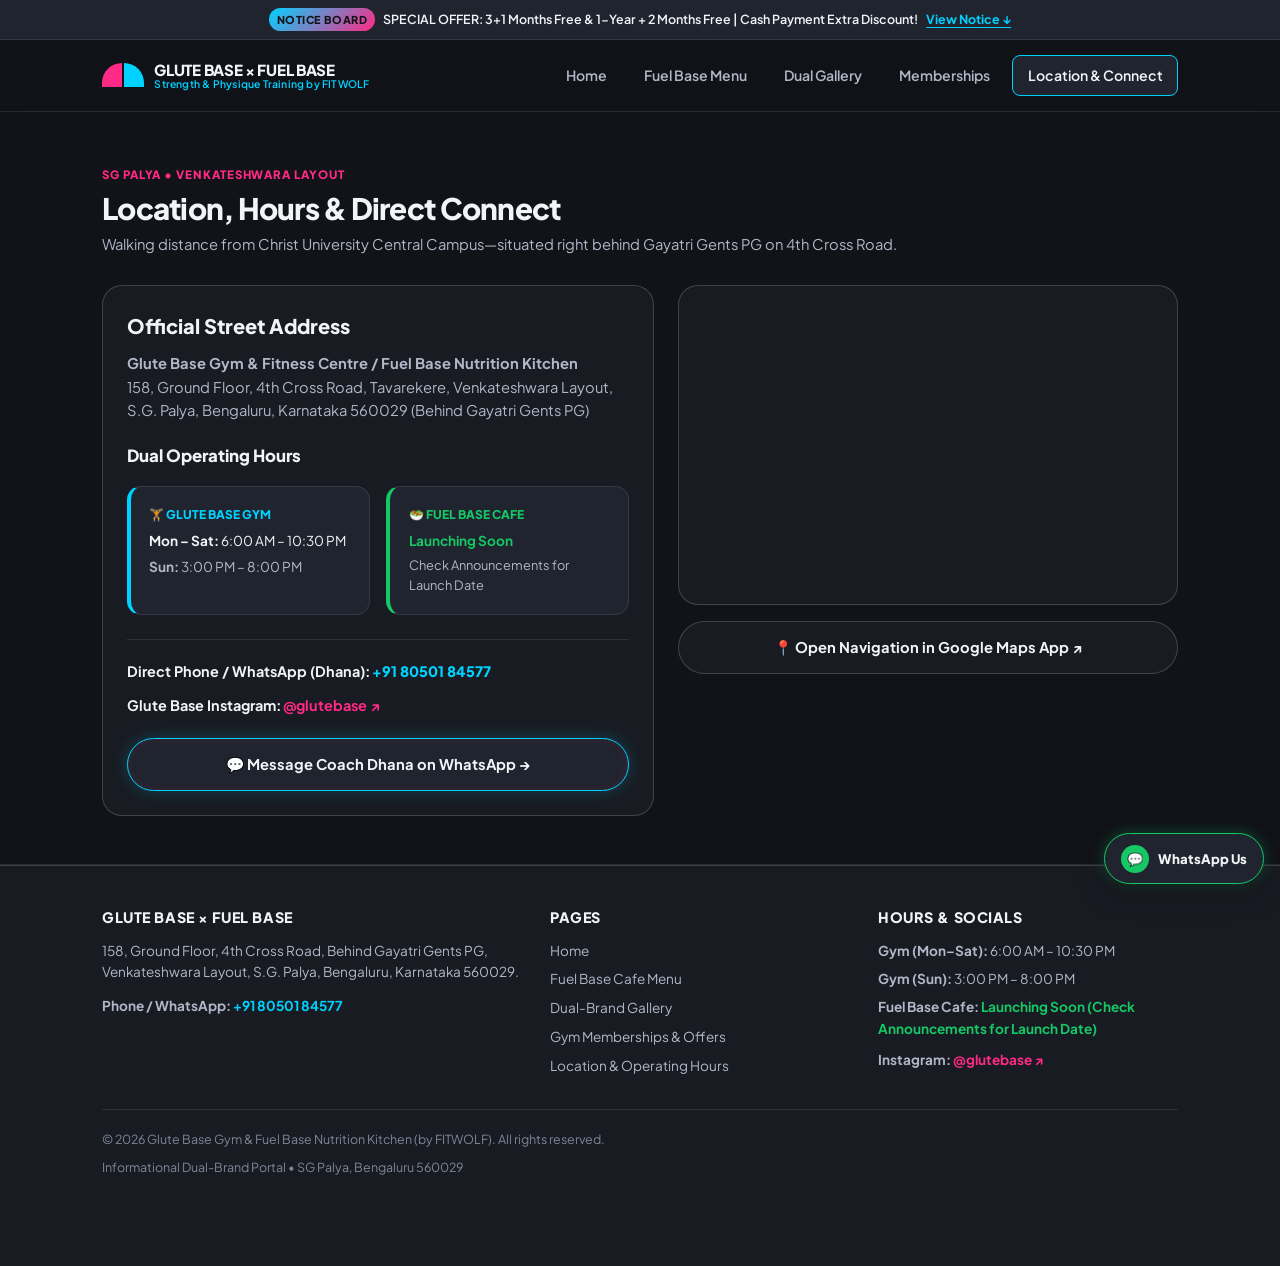
==== contact.html @ 83443388 "feat: populate Google Maps gym gallery photos, finalize @glutebase Instagram & logo icon" ====
<!DOCTYPE html>
<html lang="en">
<head>
  <meta charset="UTF-8">
  <meta name="viewport" content="width=device-width, initial-scale=1.0">
  <title>Location &amp; Connect | Glute Base Gym &amp; Fuel Base SG Palya, Bengaluru</title>
  <meta name="description" content="Visit Glute Base Gym & Fuel Base Nutrition Kitchen at 158, 4th Cross Road, Behind Gayatri Gents PG, Venkateshwara Layout, SG Palya, Bengaluru 560029. View Google Maps, dual hours, and WhatsApp.">
  <link rel="preconnect" href="https://fonts.googleapis.com">
  <link rel="preconnect" href="https://fonts.gstatic.com" crossorigin>
  <link href="https://fonts.googleapis.com/css2?family=JetBrains+Mono:wght@600;700&family=Plus+Jakarta+Sans:wght@400;500;600;700;800&display=swap" rel="stylesheet">
  <link rel="stylesheet" href="styles.css">
</head>
<body>

  <!-- TOP STACKING ORDER: 1. STICKY HELLO BAR (ANCHORED TO ANNOUNCEMENTS) + 2. MAIN HEADER -->
  <div class="top-stack-wrapper">
    <div class="hello-bar" role="region" aria-label="Latest Announcement Bar">
      <a href="index.html#announcements" class="hello-bar-link">
        <span class="hello-pill">Notice Board</span>
        <span class="hello-text">SPECIAL OFFER: 3+1 Months Free &amp; 1-Year + 2 Months Free | Cash Payment Extra Discount!</span>
        <span class="hello-cta">View Notice ↓</span>
      </a>
    </div>

    <header class="site-header">
      <div class="container header-inner">
        <a href="index.html" class="brand-logo" aria-label="Glute Base and Fuel Base Home">
          <div class="logo-semicircle-mark" aria-hidden="true" title="Glute Base &amp; Fuel Base Logo">
            <span class="semi-half semi-pink"></span>
            <span class="semi-half semi-blue"></span>
          </div>
          <div class="brand-logo-text">
            <span class="brand-logo-title">GLUTE BASE &times; FUEL BASE</span>
            <span class="brand-logo-sub">Strength &amp; Physique Training by FITWOLF</span>
          </div>
        </a>

        <button type="button" class="hamburger-btn" id="hamburger-btn" aria-label="Toggle navigation menu" aria-expanded="false" aria-controls="site-nav">
          <span class="hamburger-line"></span>
          <span class="hamburger-line"></span>
          <span class="hamburger-line"></span>
        </button>

        <nav class="site-nav" id="site-nav" aria-label="Primary Navigation">
          <ul class="nav-list">
            <li><a href="index.html" class="nav-link">Home</a></li>
            <li><a href="menu.html" class="nav-link nav-link-fuel">Fuel Base Menu</a></li>
            <li><a href="gallery.html" class="nav-link">Dual Gallery</a></li>
            <li><a href="pricing.html" class="nav-link">Memberships</a></li>
            <li><a href="contact.html" class="nav-link active">Location &amp; Connect</a></li>
          </ul>
        </nav>
      </div>
    </header>
  </div>

  <main>
    <section class="section-block" id="location-connect">
      <div class="container">
        <div class="section-header">
          <span class="section-tag">SG Palya • Venkateshwara Layout</span>
          <h1 class="section-title" style="font-size: 1.85rem;">Location, Hours &amp; Direct Connect</h1>
          <p class="section-desc">
            Walking distance from Christ University Central Campus—situated right behind Gayatri Gents PG on 4th Cross Road.
          </p>
        </div>

        <div class="contact-layout-grid">
          <!-- Left Column: Address, Dual Operating Hours, Instagram & Primary WhatsApp CTA -->
          <div class="contact-card">
            <h2 style="font-size: 1.25rem; font-weight: 800; margin-bottom: 0.65rem;">Official Street Address</h2>
            <p style="font-size: 0.92rem; color: var(--text-light-secondary); margin-bottom: 1.25rem;">
              <strong>Glute Base Gym &amp; Fitness Centre / Fuel Base Nutrition Kitchen</strong><br>
              158, Ground Floor, 4th Cross Road, Tavarekere, Venkateshwara Layout, S.G. Palya, Bengaluru, Karnataka 560029 (Behind Gayatri Gents PG)
            </p>

            <!-- Dual Operating Hours (Gym vs. Cafe) -->
            <h3 style="font-size: 1.05rem; font-weight: 800; margin-bottom: 0.4rem;">Dual Operating Hours</h3>
            <div class="hours-dual-grid">
              <!-- Glute Base Gym Hours -->
              <div class="hours-box glute-hours">
                <div style="font-size: 0.75rem; font-weight: 800; text-transform: uppercase; color: var(--accent-blue); margin-bottom: 0.35rem;">
                  🏋️ Glute Base Gym
                </div>
                <p style="font-size: 0.85rem; margin-bottom: 0.25rem;">
                  <strong>Mon – Sat:</strong> 6:00 AM – 10:30 PM
                </p>
                <p style="font-size: 0.85rem; color: var(--text-light-secondary);">
                  <strong>Sun:</strong> 3:00 PM – 8:00 PM
                </p>
              </div>

              <!-- Fuel Base Nutrition Kitchen Hours -->
              <div class="hours-box fuel-hours">
                <div style="font-size: 0.75rem; font-weight: 800; text-transform: uppercase; color: var(--accent-green); margin-bottom: 0.35rem;">
                  🥗 Fuel Base Cafe
                </div>
                <p style="font-size: 0.85rem; font-weight: 700; color: var(--accent-green); margin-bottom: 0.2rem;">
                  Launching Soon
                </p>
                <p style="font-size: 0.8rem; color: var(--text-light-secondary);">
                  Check Announcements for Launch Date
                </p>
              </div>
            </div>

            <!-- Phone & Instagram Links -->
            <div style="margin-top: 1.5rem; padding-top: 1.25rem; border-top: 1px solid var(--charcoal-border);">
              <p style="font-size: 0.9rem; margin-bottom: 0.65rem;">
                <strong>Direct Phone / WhatsApp (Dhana):</strong>
                <a href="tel:+918050184577" style="color: var(--accent-blue); font-weight: 800;">+91 80501 84577</a>
              </p>

              <p style="font-size: 0.9rem; margin-bottom: 1.35rem;">
                <strong>Glute Base Instagram:</strong>
                <a href="https://www.instagram.com/glutebase/" target="_blank" rel="noopener" style="color: var(--accent-pink); font-weight: 700;">
                  @glutebase ↗
                </a>
              </p>

              <!-- Primary WhatsApp CTA -->
              <a href="https://wa.me/918050184577?text=Hi%20Dhana%2C%20I%20found%20Glute%20Base%20%26%20Fuel%20Base%20online%20and%20want%20to%20visit%20today." target="_blank" rel="noopener" class="btn btn-neon-glute" style="width: 100%;" id="contact-primary-whatsapp-cta">
                💬 Message Coach Dhana on WhatsApp →
              </a>
            </div>
          </div>

          <!-- Right Column: Embedded Google Map Iframe Pinned to Glute Base Gym in SG Palya -->
          <div>
            <div class="map-embed-frame">
              <iframe
                title="Google Map pinned to Glute Base Gym & Fitness Centre, 158, 4th Cross Road, Venkateshwara Layout, SG Palya, Bengaluru"
                src="https://www.google.com/maps?q=Glute+Base+Gym+and+Fitness+Centre,+158,+4th+Cross+Road,+Venkateshwara+Layout,+S.G.+Palya,+Bengaluru,+Karnataka+560029&output=embed"
                loading="lazy"
                referrerpolicy="no-referrer-when-downgrade"
                allowfullscreen
              ></iframe>
            </div>

            <div style="margin-top: 1rem; display: flex; flex-direction: column; gap: 0.65rem;">
              <a href="https://maps.google.com/?q=Glute+Base+Gym+and+Fitness+Centre+158+4th+Cross+Road+Venkateshwara+Layout+SG+Palya+Bengaluru+560029" target="_blank" rel="noopener" class="btn btn-secondary-dark" style="width: 100%;">
                📍 Open Navigation in Google Maps App ↗
              </a>
            </div>
          </div>
        </div>
      </div>
    </section>
  </main>

  <!-- GLOBAL FOOTER -->
  <footer class="site-footer">
    <div class="container">
      <div class="footer-grid">
        <div>
          <div class="footer-heading">Glute Base &times; Fuel Base</div>
          <p style="margin-bottom: 0.75rem;">
            158, Ground Floor, 4th Cross Road, Behind Gayatri Gents PG, Venkateshwara Layout, S.G. Palya, Bengaluru, Karnataka 560029.
          </p>
          <p>
            <strong>Phone / WhatsApp:</strong> <a href="tel:+918050184577" style="color: var(--accent-blue); font-weight: 700;">+91 80501 84577</a>
          </p>
        </div>

        <div>
          <div class="footer-heading">Pages</div>
          <ul class="footer-links">
            <li><a href="index.html">Home</a></li>
            <li><a href="menu.html">Fuel Base Cafe Menu</a></li>
            <li><a href="gallery.html">Dual-Brand Gallery</a></li>
            <li><a href="pricing.html">Gym Memberships &amp; Offers</a></li>
            <li><a href="contact.html">Location &amp; Operating Hours</a></li>
          </ul>
        </div>

        <div>
          <div class="footer-heading">Hours &amp; Socials</div>
          <p style="margin-bottom: 0.4rem;"><strong>Gym (Mon–Sat):</strong> 6:00 AM – 10:30 PM</p>
          <p style="margin-bottom: 0.4rem;"><strong>Gym (Sun):</strong> 3:00 PM – 8:00 PM</p>
          <p style="margin-bottom: 0.6rem;"><strong>Fuel Base Cafe:</strong> <span style="color: var(--accent-green); font-weight: 700;">Launching Soon (Check Announcements for Launch Date)</span></p>
          <p><strong>Instagram:</strong> <a href="https://www.instagram.com/glutebase/" target="_blank" rel="noopener" style="color: var(--accent-pink); font-weight: 700;">@glutebase ↗</a></p>
        </div>
      </div>

      <div class="footer-bottom">
        <span>&copy; 2026 Glute Base Gym &amp; Fuel Base Nutrition Kitchen (by FITWOLF). All rights reserved.</span>
        <span>Informational Dual-Brand Portal • SG Palya, Bengaluru 560029</span>
      </div>
    </div>
  </footer>

  <!-- PERSISTENT FLOATING WHATSAPP WIDGET -->
  <a href="https://wa.me/918050184577?text=Hi%20Dhana%2C%20can%20you%20share%20the%20exact%20location%20pin%20for%20Glute%20Base%20Gym%20in%20SG%20Palya%3F" target="_blank" rel="noopener" class="whatsapp-float" aria-label="Chat on WhatsApp with Glute Base Gym">
    <span class="wa-icon-circle" aria-hidden="true">💬</span>
    <span>WhatsApp Us</span>
  </a>

  <script src="main.js"></script>
</body>
</html>
---- styles.css ----
/* ==========================================================================
   GLUTE BASE GYM & FUEL BASE NUTRITION KITCHEN — CORE DESIGN SYSTEM
   Architecture: Mobile-First, Pure CSS3, Dual-Brand Theme Engine
   Strictly NO #000000 or #FFFFFF, NO Red/Coral anywhere.
   ========================================================================== */

:root {
  /* Dark Mode (Glute Base Default) - Charcoal & Off-Black */
  --charcoal-bg: #111318;
  --charcoal-surface: #181B22;
  --charcoal-elevated: #20242E;
  --charcoal-border: rgba(244, 246, 250, 0.1);
  --charcoal-border-strong: rgba(244, 246, 250, 0.18);

  /* Light Mode (Fuel Base) - Off-White & Soft Ivory */
  --offwhite-bg: #F5F7FA;
  --offwhite-surface: #EBEEF4;
  --offwhite-elevated: #E1E6EF;
  --offwhite-border: rgba(18, 21, 28, 0.1);
  --offwhite-border-strong: rgba(18, 21, 28, 0.18);

  /* Text Colors (Never pure #000000 or #FFFFFF) */
  --text-light-primary: #F2F5F8;
  --text-light-secondary: #B0B8C8;
  --text-light-muted: #7E8798;

  --text-dark-primary: #141821;
  --text-dark-secondary: #3E4656;
  --text-dark-muted: #646E82;

  /* Brand Accents - Strictly Electric Blue, Neon Pink, & Fresh Green (NO Red/Coral) */
  --accent-blue: #00D2FF;
  --accent-blue-dark: #0099CC;
  --accent-blue-soft: rgba(0, 210, 255, 0.14);

  --accent-pink: #FF2A85;
  --accent-pink-dark: #D91B6E;
  --accent-pink-soft: rgba(255, 42, 133, 0.14);

  --accent-green: #16C765;
  --accent-green-dark: #0E9F4E;
  --accent-green-soft: rgba(22, 199, 101, 0.14);

  /* Gradients */
  --grad-glute: linear-gradient(135deg, var(--accent-blue) 0%, var(--accent-pink) 100%);
  --grad-fuel: linear-gradient(135deg, var(--accent-green) 0%, var(--accent-blue) 55%, var(--accent-pink) 100%);

  /* Typography */
  --font-sans: 'Plus Jakarta Sans', -apple-system, BlinkMacSystemFont, 'Segoe UI', Roboto, sans-serif;
  --font-mono: 'JetBrains Mono', monospace;

  /* Spacing & Layout */
  --container-max: 1140px;
  --gutter: 1rem;
  --radius-sm: 8px;
  --radius-md: 14px;
  --radius-lg: 20px;
  --radius-pill: 9999px;

  /* Sticky Offsets */
  --hellobar-h: 40px;
  --header-h: 64px;
}

/* ==========================================================================
   1. RESET & HORIZONTAL OVERFLOW LOCK (ZERO HORIZONTAL SCROLL ON MOBILE)
   ========================================================================== */
*,
*::before,
*::after {
  box-sizing: border-box;
  margin: 0;
  padding: 0;
}

html {
  font-size: 16px;
  scroll-behavior: smooth;
  overflow-x: hidden;
  max-width: 100%;
  -webkit-text-size-adjust: 100%;
}

body {
  font-family: var(--font-sans);
  background-color: var(--charcoal-bg);
  color: var(--text-light-primary);
  line-height: 1.6;
  overflow-x: hidden;
  max-width: 100%;
  min-height: 100vh;
  display: flex;
  flex-direction: column;
  -webkit-font-smoothing: antialiased;
}

body.page-light {
  background-color: var(--offwhite-bg);
  color: var(--text-dark-primary);
}

img,
svg,
iframe,
video {
  max-width: 100%;
  height: auto;
  display: block;
}

a {
  color: inherit;
  text-decoration: none;
  transition: color 0.2s ease, opacity 0.2s ease;
}

ul,
ol {
  list-style: none;
}

button,
input {
  font: inherit;
  border: none;
  background: none;
}

button {
  cursor: pointer;
}

.container {
  width: 100%;
  max-width: var(--container-max);
  margin: 0 auto;
  padding: 0 var(--gutter);
}

/* ==========================================================================
   2. TOP STACKING ORDER: STICKY HELLO BAR + MAIN HEADER
   ========================================================================== */
.top-stack-wrapper {
  position: sticky;
  top: 0;
  z-index: 900;
  width: 100%;
}

/* Sticky Hello Bar */
.hello-bar {
  background-color: var(--charcoal-elevated);
  border-bottom: 1px solid var(--charcoal-border);
  min-height: var(--hellobar-h);
  display: flex;
  align-items: center;
  justify-content: center;
  padding: 0.35rem 0.75rem;
  font-size: 0.78rem;
  color: var(--text-light-primary);
}

.hello-bar-link {
  display: flex;
  align-items: center;
  justify-content: center;
  gap: 0.5rem;
  flex-wrap: nowrap;
  text-align: center;
  width: 100%;
  min-width: 0;
}

.hello-pill {
  display: none;
  background: var(--grad-glute);
  color: var(--charcoal-bg);
  font-weight: 800;
  font-size: 0.68rem;
  letter-spacing: 0.05em;
  text-transform: uppercase;
  padding: 0.15rem 0.5rem;
  border-radius: var(--radius-pill);
  flex-shrink: 0;
}

.hello-text {
  font-weight: 600;
  color: var(--text-light-primary);
  min-width: 0;
  overflow-wrap: break-word;
}

.hello-cta {
  color: var(--accent-blue);
  font-weight: 700;
  text-decoration: underline;
  text-underline-offset: 3px;
  flex-shrink: 0;
  white-space: nowrap;
}

/* Main Header (Logo Left, Hamburger Right) */
.site-header {
  position: relative;
  background-color: rgba(17, 19, 24, 0.94);
  backdrop-filter: blur(14px);
  -webkit-backdrop-filter: blur(14px);
  border-bottom: 1px solid var(--charcoal-border);
  height: var(--header-h);
  display: flex;
  align-items: center;
  width: 100%;
}

.header-inner {
  display: flex;
  align-items: center;
  justify-content: space-between;
  width: 100%;
  gap: 0.75rem;
}

/* Storefront Signage Split Semi-Circle Logo Placeholder */
.brand-logo {
  display: flex;
  align-items: center;
  gap: 0.65rem;
  min-width: 0;
}

.logo-semicircle-mark {
  width: 42px;
  height: 24px;
  display: flex;
  gap: 2px;
  flex-shrink: 0;
}

.semi-half {
  flex: 1;
  height: 100%;
  position: relative;
  overflow: hidden;
}

.semi-pink {
  background-color: var(--accent-pink);
  border-top-left-radius: 24px;
}

.semi-blue {
  background-color: var(--accent-blue);
  border-top-right-radius: 24px;
}

.brand-logo-text {
  display: flex;
  flex-direction: column;
  line-height: 1.15;
}

.brand-logo-title {
  font-size: 0.95rem;
  font-weight: 800;
  letter-spacing: -0.02em;
  color: var(--text-light-primary);
}

.brand-logo-sub {
  font-size: 0.65rem;
  font-weight: 600;
  color: var(--accent-blue);
  letter-spacing: 0.02em;
}

/* Mobile Hamburger Button */
.hamburger-btn {
  width: 44px;
  height: 44px;
  border-radius: var(--radius-sm);
  border: 1px solid var(--charcoal-border-strong);
  background-color: var(--charcoal-surface);
  display: flex;
  flex-direction: column;
  align-items: center;
  justify-content: center;
  gap: 5px;
  flex-shrink: 0;
  transition: border-color 0.2s ease, background-color 0.2s ease;
}

.hamburger-btn:hover,
.hamburger-btn:focus-visible {
  border-color: var(--accent-blue);
  outline: none;
}

.hamburger-line {
  width: 20px;
  height: 2px;
  background-color: var(--text-light-primary);
  border-radius: 2px;
  transition: transform 0.25s ease, opacity 0.25s ease;
}

.hamburger-btn[aria-expanded="true"] .hamburger-line:nth-child(1) {
  transform: translateY(7px) rotate(45deg);
}

.hamburger-btn[aria-expanded="true"] .hamburger-line:nth-child(2) {
  opacity: 0;
}

.hamburger-btn[aria-expanded="true"] .hamburger-line:nth-child(3) {
  transform: translateY(-7px) rotate(-45deg);
}

/* Navigation Menu (Mobile Drawer + Desktop Inline) */
.site-nav {
  position: absolute;
  top: 100%;
  left: 0;
  right: 0;
  background-color: var(--charcoal-surface);
  border-bottom: 1px solid var(--charcoal-border-strong);
  padding: 1rem var(--gutter) 1.5rem;
  display: none;
  flex-direction: column;
  gap: 0.5rem;
  box-shadow: 0 20px 40px rgba(10, 12, 16, 0.7);
  z-index: 899;
}

.site-nav.is-open {
  display: flex;
}

.nav-list {
  display: flex;
  flex-direction: column;
  gap: 0.35rem;
}

.nav-link {
  display: flex;
  align-items: center;
  justify-content: space-between;
  padding: 0.75rem 1rem;
  border-radius: var(--radius-sm);
  font-size: 0.95rem;
  font-weight: 600;
  color: var(--text-light-secondary);
  background-color: rgba(242, 245, 248, 0.02);
  border: 1px solid transparent;
}

.nav-link:hover,
.nav-link.active {
  color: var(--text-light-primary);
  background-color: var(--charcoal-elevated);
  border-color: var(--accent-blue);
}

.nav-link-fuel:hover,
.nav-link-fuel.active {
  border-color: var(--accent-green);
}

/* ==========================================================================
   3. DUAL-BRAND PILL TOGGLE & BLUR DISSOLVE ENGINE
   ========================================================================== */
.brand-toggle-bar {
  display: flex;
  flex-direction: column;
  align-items: center;
  margin-bottom: 1.75rem;
}

.brand-toggle-caption {
  font-size: 0.72rem;
  font-weight: 700;
  text-transform: uppercase;
  letter-spacing: 0.08em;
  margin-bottom: 0.6rem;
  color: var(--text-light-muted);
  transition: color 0.3s ease;
}

.theme-fuel .brand-toggle-caption {
  color: var(--text-dark-muted);
}

.ios-pill-switch {
  display: inline-flex;
  align-items: center;
  background-color: var(--charcoal-elevated);
  border: 1px solid var(--charcoal-border-strong);
  padding: 4px;
  border-radius: var(--radius-pill);
  position: relative;
  max-width: 100%;
  box-shadow: inset 0 2px 6px rgba(10, 12, 16, 0.35);
}

.theme-fuel .ios-pill-switch {
  background-color: var(--offwhite-elevated);
  border-color: var(--offwhite-border-strong);
  box-shadow: inset 0 2px 5px rgba(18, 21, 28, 0.08);
}

.pill-option {
  padding: 0.55rem 1.05rem;
  border-radius: var(--radius-pill);
  font-size: 0.82rem;
  font-weight: 700;
  color: var(--text-light-secondary);
  transition: all 0.25s ease;
  display: inline-flex;
  align-items: center;
  gap: 0.45rem;
  white-space: nowrap;
}

.theme-fuel .pill-option {
  color: var(--text-dark-secondary);
}

.pill-option.is-active[data-brand="glute"] {
  background: var(--charcoal-surface);
  color: var(--text-light-primary);
  border: 1px solid var(--accent-blue);
  box-shadow: 0 0 14px rgba(0, 210, 255, 0.25);
}

.pill-option.is-active[data-brand="fuel"] {
  background: var(--offwhite-bg);
  color: var(--text-dark-primary);
  border: 1px solid var(--accent-green);
  box-shadow: 0 0 14px rgba(22, 199, 101, 0.28);
}

.brand-dot {
  width: 8px;
  height: 8px;
  border-radius: 50%;
  flex-shrink: 0;
}

.dot-glute {
  background: var(--grad-glute);
}

.dot-fuel {
  background: var(--accent-green);
}

/* Blur Dissolve Transition Rule (filter: blur(8px); opacity: 0;) */
.brand-scope-zone {
  transition: background-color 0.35s ease, color 0.35s ease;
}

.blur-dissolve-target {
  transition: filter 0.28s cubic-bezier(0.4, 0, 0.2, 1), opacity 0.28s cubic-bezier(0.4, 0, 0.2, 1);
  filter: blur(0px);
  opacity: 1;
}

.blur-dissolve-target.is-dissolving {
  filter: blur(8px);
  opacity: 0;
}

/* Scoped Themes for Hero and Gallery */
.brand-scope-zone.theme-glute {
  background-color: var(--charcoal-bg);
  color: var(--text-light-primary);
}

.brand-scope-zone.theme-fuel {
  background-color: var(--offwhite-bg);
  color: var(--text-dark-primary);
}

/* ==========================================================================
   4. BUTTONS & MINIMAL NEON CTA BORDERS
   ========================================================================== */
.btn {
  display: inline-flex;
  align-items: center;
  justify-content: center;
  gap: 0.5rem;
  padding: 0.85rem 1.4rem;
  border-radius: var(--radius-pill);
  font-size: 0.92rem;
  font-weight: 700;
  text-align: center;
  transition: transform 0.2s ease, box-shadow 0.2s ease, background-color 0.2s ease;
  min-height: 48px;
}

.btn:active {
  transform: scale(0.98);
}

/* Critical CTA with minimal neon border */
.btn-neon-glute {
  background-color: var(--charcoal-elevated);
  color: var(--text-light-primary);
  border: 1.5px solid var(--accent-blue);
  box-shadow: 0 0 16px rgba(0, 210, 255, 0.22), inset 0 0 8px rgba(255, 42, 133, 0.12);
}

.btn-neon-glute:hover {
  border-color: var(--accent-pink);
  box-shadow: 0 0 22px rgba(255, 42, 133, 0.35);
  transform: translateY(-1px);
}

.btn-neon-pink {
  background-color: var(--charcoal-elevated);
  color: var(--text-light-primary);
  border: 1.5px solid var(--accent-pink);
  box-shadow: 0 0 16px rgba(255, 42, 133, 0.25);
}

.btn-neon-pink:hover {
  border-color: var(--accent-blue);
  box-shadow: 0 0 22px rgba(0, 210, 255, 0.35);
  transform: translateY(-1px);
}

.btn-neon-fuel {
  background-color: var(--text-dark-primary);
  color: var(--text-light-primary);
  border: 1.5px solid var(--accent-green);
  box-shadow: 0 0 18px rgba(22, 199, 101, 0.28);
}

.btn-neon-fuel:hover {
  border-color: var(--accent-blue);
  box-shadow: 0 0 22px rgba(0, 210, 255, 0.35);
  transform: translateY(-1px);
}

.btn-secondary-dark {
  background-color: var(--charcoal-surface);
  color: var(--text-light-primary);
  border: 1px solid var(--charcoal-border-strong);
}

.btn-secondary-light {
  background-color: var(--offwhite-surface);
  color: var(--text-dark-primary);
  border: 1px solid var(--offwhite-border-strong);
}

/* ==========================================================================
   5. HERO SECTION (INDEX.HTML)
   ========================================================================== */
.hero-section {
  padding: 2rem 0 3.25rem;
  border-bottom: 1px solid var(--charcoal-border);
}

.hero-section.theme-fuel {
  border-bottom-color: var(--offwhite-border);
}

.hero-card {
  max-width: 780px;
  margin: 0 auto;
  text-align: center;
}

.brand-eyebrow {
  display: inline-flex;
  align-items: center;
  gap: 0.45rem;
  padding: 0.3rem 0.85rem;
  border-radius: var(--radius-pill);
  font-size: 0.75rem;
  font-weight: 700;
  letter-spacing: 0.04em;
  text-transform: uppercase;
  margin-bottom: 1rem;
  background-color: var(--accent-blue-soft);
  color: var(--accent-blue);
  border: 1px solid rgba(0, 210, 255, 0.3);
}

.theme-fuel .brand-eyebrow {
  background-color: var(--accent-green-soft);
  color: var(--accent-green-dark);
  border-color: rgba(22, 199, 101, 0.35);
}

.hero-title {
  font-size: 2rem;
  line-height: 1.18;
  font-weight: 800;
  letter-spacing: -0.03em;
  margin-bottom: 1rem;
}

.accent-blue-text {
  color: var(--accent-blue);
}

.accent-pink-text {
  color: var(--accent-pink);
}

.accent-green-text {
  color: var(--accent-green);
}

.theme-fuel .accent-blue-text {
  color: var(--accent-blue-dark);
}

.theme-fuel .accent-pink-text {
  color: var(--accent-pink-dark);
}

.theme-fuel .accent-green-text {
  color: var(--accent-green-dark);
}

.hero-subtitle {
  font-size: 1rem;
  color: var(--text-light-secondary);
  max-width: 580px;
  margin: 0 auto 1.5rem;
}

.theme-fuel .hero-subtitle {
  color: var(--text-dark-secondary);
}

.hero-meta-badges {
  display: flex;
  flex-wrap: wrap;
  justify-content: center;
  gap: 0.5rem;
  margin-bottom: 1.75rem;
}

.meta-pill {
  font-size: 0.78rem;
  font-weight: 600;
  padding: 0.35rem 0.75rem;
  border-radius: var(--radius-sm);
  background-color: var(--charcoal-surface);
  border: 1px solid var(--charcoal-border);
  color: var(--text-light-secondary);
}

.theme-fuel .meta-pill {
  background-color: var(--offwhite-surface);
  border-color: var(--offwhite-border);
  color: var(--text-dark-secondary);
}

.hero-cta-group {
  display: flex;
  flex-direction: column;
  gap: 0.75rem;
  max-width: 400px;
  margin: 0 auto;
}

/* ==========================================================================
   6. SECTIONS & HEADINGS
   ========================================================================== */
.section-block {
  padding: 3rem 0;
  border-bottom: 1px solid var(--charcoal-border);
}

.page-light .section-block {
  border-bottom-color: var(--offwhite-border);
}

.section-header {
  margin-bottom: 1.75rem;
}

.section-tag {
  display: inline-block;
  font-size: 0.72rem;
  font-weight: 800;
  text-transform: uppercase;
  letter-spacing: 0.08em;
  color: var(--accent-pink);
  margin-bottom: 0.35rem;
}

.page-light .section-tag {
  color: var(--accent-green-dark);
}

.section-title {
  font-size: 1.6rem;
  font-weight: 800;
  letter-spacing: -0.025em;
  line-height: 1.25;
}

.section-desc {
  font-size: 0.92rem;
  color: var(--text-light-secondary);
  margin-top: 0.4rem;
}

.page-light .section-desc {
  color: var(--text-dark-secondary);
}

/* ==========================================================================
   7. ANNOUNCEMENTS (NOTICE BOARD) WITH MOBILE ACCORDION
   ========================================================================== */
.notice-board-grid {
  display: grid;
  grid-template-columns: 1fr;
  gap: 1.25rem;
}

.main-notice-card {
  background-color: var(--charcoal-surface);
  border: 1px solid var(--accent-blue);
  border-radius: var(--radius-md);
  overflow: hidden;
  box-shadow: 0 8px 28px rgba(10, 12, 16, 0.45);
}

.notice-image-placeholder {
  width: 100%;
  min-height: 200px;
  background: linear-gradient(135deg, rgba(0, 210, 255, 0.12), rgba(255, 42, 133, 0.12));
  border-bottom: 1px solid var(--charcoal-border);
  display: flex;
  flex-direction: column;
  align-items: center;
  justify-content: center;
  padding: 1.5rem;
  text-align: center;
}

.placeholder-badge {
  font-family: var(--font-mono);
  font-size: 0.75rem;
  font-weight: 700;
  color: var(--accent-blue);
  background-color: rgba(0, 210, 255, 0.12);
  border: 1px dashed var(--accent-blue);
  padding: 0.35rem 0.65rem;
  border-radius: var(--radius-sm);
  display: inline-block;
  word-break: break-word;
}

.page-light .placeholder-badge,
.theme-fuel .placeholder-badge {
  color: var(--accent-green-dark);
  background-color: rgba(22, 199, 101, 0.12);
  border-color: var(--accent-green-dark);
}

.main-notice-body {
  padding: 1.25rem;
}

.notice-status-row {
  display: flex;
  align-items: center;
  justify-content: space-between;
  gap: 0.5rem;
  margin-bottom: 0.65rem;
  flex-wrap: wrap;
}

.notice-live-tag {
  font-size: 0.7rem;
  font-weight: 800;
  text-transform: uppercase;
  letter-spacing: 0.06em;
  padding: 0.2rem 0.55rem;
  border-radius: var(--radius-pill);
  background-color: var(--accent-pink-soft);
  color: var(--accent-pink);
  border: 1px solid rgba(255, 42, 133, 0.35);
}

.notice-date {
  font-size: 0.75rem;
  color: var(--text-light-muted);
  font-family: var(--font-mono);
}

.main-notice-title {
  font-size: 1.2rem;
  font-weight: 800;
  margin-bottom: 0.5rem;
}

.main-notice-text {
  font-size: 0.9rem;
  color: var(--text-light-secondary);
}

/* Previous Notices Stack & Mobile Accordion */
.prev-notices-column {
  display: flex;
  flex-direction: column;
  gap: 0.85rem;
}

.prev-notice-card {
  background-color: var(--charcoal-surface);
  border: 1px solid var(--charcoal-border);
  border-radius: var(--radius-md);
  padding: 1.1rem 1.2rem;
}

.prev-notice-card.is-hidden-mobile {
  display: none;
}

.prev-notices-column.is-expanded .prev-notice-card.is-hidden-mobile {
  display: block;
}

.prev-notice-title {
  font-size: 0.98rem;
  font-weight: 700;
  margin: 0.35rem 0;
  color: var(--text-light-primary);
}

.prev-notice-desc {
  font-size: 0.85rem;
  color: var(--text-light-secondary);
}

.notice-accordion-btn {
  width: 100%;
  padding: 0.75rem 1rem;
  border-radius: var(--radius-sm);
  background-color: var(--charcoal-elevated);
  border: 1px solid var(--charcoal-border-strong);
  color: var(--accent-blue);
  font-size: 0.85rem;
  font-weight: 700;
  display: flex;
  align-items: center;
  justify-content: center;
  gap: 0.5rem;
}

/* ==========================================================================
   8. ENTRY PORTALS (2 LARGE NAVIGATION CARDS)
   ========================================================================== */
.portals-grid {
  display: grid;
  grid-template-columns: 1fr;
  gap: 1.25rem;
}

.portal-card {
  border-radius: var(--radius-lg);
  padding: 1.75rem 1.35rem;
  display: flex;
  flex-direction: column;
  justify-content: space-between;
  gap: 1.25rem;
  transition: transform 0.25s ease, box-shadow 0.25s ease;
}

.portal-card:hover {
  transform: translateY(-3px);
}

.portal-glute {
  background-color: var(--charcoal-surface);
  border: 1.5px solid var(--accent-blue);
  box-shadow: 0 10px 30px rgba(0, 210, 255, 0.1);
}

.portal-fuel {
  background-color: var(--offwhite-bg);
  color: var(--text-dark-primary);
  border: 1.5px solid var(--accent-green);
  box-shadow: 0 10px 30px rgba(22, 199, 101, 0.14);
}

.portal-badge-row {
  display: flex;
  align-items: center;
  justify-content: space-between;
  gap: 0.5rem;
}

.portal-pill-glute {
  font-size: 0.72rem;
  font-weight: 800;
  text-transform: uppercase;
  padding: 0.25rem 0.65rem;
  border-radius: var(--radius-pill);
  background-color: var(--accent-pink-soft);
  color: var(--accent-pink);
}

.portal-pill-fuel {
  font-size: 0.72rem;
  font-weight: 800;
  text-transform: uppercase;
  padding: 0.25rem 0.65rem;
  border-radius: var(--radius-pill);
  background-color: var(--accent-green-soft);
  color: var(--accent-green-dark);
}

.portal-title {
  font-size: 1.45rem;
  font-weight: 800;
  margin-bottom: 0.4rem;
}

.portal-desc {
  font-size: 0.9rem;
  color: var(--text-light-secondary);
}

.portal-fuel .portal-desc {
  color: var(--text-dark-secondary);
}

/* ==========================================================================
   9. ABOUT US: OWNER / HEAD COACH DHANA
   ========================================================================== */
.about-founder-grid {
  display: grid;
  grid-template-columns: 1fr;
  gap: 1.5rem;
  align-items: center;
}

.founder-photo-box {
  background-color: var(--charcoal-surface);
  border: 1.5px solid var(--accent-pink);
  border-radius: var(--radius-lg);
  padding: 1rem;
  text-align: center;
  display: flex;
  flex-direction: column;
  align-items: center;
  justify-content: center;
  gap: 0.75rem;
  position: relative;
  overflow: hidden;
  box-shadow: 0 12px 32px rgba(17, 19, 24, 0.5);
}

.founder-portrait-img {
  width: 100%;
  max-height: 420px;
  object-fit: cover;
  object-position: center 22%;
  border-radius: var(--radius-md);
  border: 1px solid var(--charcoal-border-strong);
}

.founder-avatar-preview {
  width: 140px;
  height: 140px;
  border-radius: 50%;
  object-fit: cover;
  border: 2px solid var(--accent-blue);
}

.founder-content-card {
  background-color: var(--charcoal-surface);
  border: 1px solid var(--charcoal-border);
  border-radius: var(--radius-lg);
  padding: 1.5rem;
}

.founder-name {
  font-size: 1.5rem;
  font-weight: 800;
  margin-bottom: 0.25rem;
}

.founder-role {
  font-size: 0.88rem;
  font-weight: 700;
  color: var(--accent-blue);
  margin-bottom: 1rem;
}

.founder-bio {
  font-size: 0.92rem;
  color: var(--text-light-secondary);
  margin-bottom: 1rem;
}

.founder-highlights {
  display: grid;
  grid-template-columns: 1fr 1fr;
  gap: 0.75rem;
  margin-top: 1.25rem;
}

.highlight-stat {
  background-color: var(--charcoal-elevated);
  border: 1px solid var(--charcoal-border);
  border-radius: var(--radius-sm);
  padding: 0.75rem;
}

.stat-val {
  font-size: 1.15rem;
  font-weight: 800;
  color: var(--accent-pink);
}

.stat-lbl {
  font-size: 0.75rem;
  color: var(--text-light-muted);
}

/* ==========================================================================
   10. REVIEWS / SOCIAL PROOF
   ========================================================================== */
.reviews-summary-bar {
  background-color: var(--charcoal-surface);
  border: 1px solid var(--charcoal-border-strong);
  border-radius: var(--radius-md);
  padding: 1rem 1.25rem;
  margin-bottom: 1.25rem;
  display: flex;
  flex-wrap: wrap;
  align-items: center;
  justify-content: space-between;
  gap: 0.75rem;
}

.rating-score {
  display: flex;
  align-items: center;
  gap: 0.6rem;
}

.score-num {
  font-size: 1.65rem;
  font-weight: 800;
  color: var(--accent-blue);
}

.stars-row {
  color: var(--accent-pink);
  font-size: 0.95rem;
  letter-spacing: 2px;
}

.reviews-grid {
  display: grid;
  grid-template-columns: 1fr;
  gap: 1rem;
}

.review-card {
  background-color: var(--charcoal-surface);
  border: 1px solid var(--charcoal-border);
  border-radius: var(--radius-md);
  padding: 1.25rem;
}

.review-quote {
  font-size: 0.9rem;
  color: var(--text-light-secondary);
  margin-bottom: 0.85rem;
}

.reviewer-meta {
  display: flex;
  align-items: center;
  justify-content: space-between;
  font-size: 0.8rem;
  font-weight: 700;
  color: var(--text-light-primary);
}

/* ==========================================================================
   11. MENU PAGE (MENU.HTML - OFF-WHITE + GREEN + BLUE/PINK)
   ========================================================================== */
.menu-controls-wrap {
  margin-bottom: 1.75rem;
  display: flex;
  flex-direction: column;
  gap: 1rem;
}

/* Real-Time Search Bar */
.search-box-wrapper {
  position: relative;
  width: 100%;
}

.menu-search-input {
  width: 100%;
  padding: 0.95rem 1.1rem 0.95rem 2.75rem;
  background-color: var(--offwhite-surface);
  border: 1.5px solid var(--offwhite-border-strong);
  border-radius: var(--radius-pill);
  color: var(--text-dark-primary);
  font-size: 0.95rem;
  font-weight: 600;
  transition: border-color 0.2s ease, box-shadow 0.2s ease;
}

.menu-search-input::placeholder {
  color: var(--text-dark-muted);
}

.menu-search-input:focus {
  outline: none;
  border-color: var(--accent-green);
  box-shadow: 0 0 0 3px rgba(22, 199, 101, 0.2);
}

.search-icon-label {
  position: absolute;
  left: 1rem;
  top: 50%;
  transform: translateY(-50%);
  color: var(--text-dark-muted);
  pointer-events: none;
  font-size: 1rem;
}

/* Delivery Dummy Buttons (Swiggy / Zomato -> Modal) */
.delivery-buttons-row {
  display: grid;
  grid-template-columns: 1fr 1fr;
  gap: 0.75rem;
}

.btn-delivery {
  padding: 0.75rem 0.85rem;
  border-radius: var(--radius-md);
  font-size: 0.84rem;
  font-weight: 800;
  background-color: var(--offwhite-surface);
  color: var(--text-dark-primary);
  border: 1.5px solid var(--accent-blue-dark);
  display: flex;
  align-items: center;
  justify-content: center;
  gap: 0.4rem;
  transition: all 0.2s ease;
}

.btn-delivery-alt {
  border-color: var(--accent-pink-dark);
}

.btn-delivery:hover {
  background-color: var(--offwhite-elevated);
  transform: translateY(-1px);
}

/* Launching Soon Showcase Card (menu.html & gallery.html) */
.launching-soon-showcase {
  background-color: var(--offwhite-surface);
  border: 2px solid var(--accent-green);
  border-radius: var(--radius-lg);
  padding: 2rem 1.35rem;
  text-align: center;
  box-shadow: 0 12px 34px rgba(18, 21, 28, 0.08);
}

.launching-soon-pill {
  display: inline-flex;
  align-items: center;
  gap: 0.4rem;
  padding: 0.35rem 0.9rem;
  border-radius: var(--radius-pill);
  font-size: 0.76rem;
  font-weight: 800;
  text-transform: uppercase;
  letter-spacing: 0.06em;
  background-color: var(--accent-green-soft);
  color: var(--accent-green-dark);
  border: 1px solid rgba(22, 199, 101, 0.4);
  margin-bottom: 1rem;
}

.launching-soon-title {
  font-size: 1.55rem;
  font-weight: 800;
  color: var(--text-dark-primary);
  letter-spacing: -0.02em;
  margin-bottom: 0.65rem;
}

.launching-soon-desc {
  font-size: 0.94rem;
  color: var(--text-dark-secondary);
  max-width: 600px;
  margin: 0 auto 1.75rem;
}

.upcoming-categories-grid {
  display: grid;
  grid-template-columns: 1fr;
  gap: 1rem;
  margin-bottom: 1.75rem;
  text-align: left;
}

.upcoming-cat-card {
  background-color: var(--offwhite-bg);
  border: 1px solid var(--offwhite-border-strong);
  border-radius: var(--radius-md);
  padding: 1.2rem;
  display: flex;
  flex-direction: column;
  gap: 0.45rem;
}

.upcoming-cat-card.cat-green {
  border-top: 3px solid var(--accent-green);
}

.upcoming-cat-card.cat-blue {
  border-top: 3px solid var(--accent-blue-dark);
}

.upcoming-cat-card.cat-pink {
  border-top: 3px solid var(--accent-pink-dark);
}

.upcoming-cat-title {
  font-size: 1.02rem;
  font-weight: 800;
  color: var(--text-dark-primary);
}

.upcoming-cat-text {
  font-size: 0.84rem;
  color: var(--text-dark-secondary);
}

/* Modal Popup ("Service coming soon") */
.modal-backdrop {
  position: fixed;
  inset: 0;
  background-color: rgba(17, 19, 24, 0.82);
  backdrop-filter: blur(6px);
  display: none;
  align-items: center;
  justify-content: center;
  padding: 1rem;
  z-index: 1100;
}

.modal-backdrop.is-open {
  display: flex;
}

.modal-card {
  background-color: var(--offwhite-bg);
  color: var(--text-dark-primary);
  border: 2px solid var(--accent-green);
  border-radius: var(--radius-lg);
  max-width: 400px;
  width: 100%;
  padding: 1.75rem 1.5rem;
  text-align: center;
  box-shadow: 0 20px 50px rgba(17, 19, 24, 0.5);
}

.modal-badge {
  display: inline-block;
  padding: 0.25rem 0.7rem;
  border-radius: var(--radius-pill);
  font-size: 0.72rem;
  font-weight: 800;
  text-transform: uppercase;
  background-color: var(--accent-green-soft);
  color: var(--accent-green-dark);
  margin-bottom: 0.75rem;
}

.modal-title {
  font-size: 1.35rem;
  font-weight: 800;
  margin-bottom: 0.5rem;
}

.modal-text {
  font-size: 0.9rem;
  color: var(--text-dark-secondary);
  margin-bottom: 1.25rem;
}

/* ==========================================================================
   12. GALLERY PAGE (GALLERY.HTML - 2-COLUMN MOBILE MASONRY GRID)
   ========================================================================== */
.gallery-masonry-grid {
  display: grid;
  grid-template-columns: repeat(2, minmax(0, 1fr));
  gap: 0.75rem;
  align-items: start;
}

.masonry-item {
  border-radius: var(--radius-md);
  overflow: hidden;
  border: 1px solid var(--charcoal-border-strong);
  background-color: var(--charcoal-surface);
  display: flex;
  flex-direction: column;
}

.theme-fuel .masonry-item {
  border-color: var(--offwhite-border-strong);
  background-color: var(--offwhite-surface);
}

.masonry-tall .masonry-visual {
  min-height: 210px;
}

.masonry-short .masonry-visual {
  min-height: 145px;
}

.masonry-visual {
  width: 100%;
  display: flex;
  flex-direction: column;
  align-items: center;
  justify-content: center;
  padding: 0.85rem;
  text-align: center;
  background: linear-gradient(145deg, rgba(0, 210, 255, 0.1), rgba(255, 42, 133, 0.1));
  position: relative;
}

.masonry-visual.has-photo {
  padding: 0;
  overflow: hidden;
  display: block;
}

.masonry-tall .masonry-visual.has-photo {
  height: 245px;
  min-height: 245px;
}

.masonry-short .masonry-visual.has-photo {
  height: 185px;
  min-height: 185px;
}

.masonry-photo {
  width: 100%;
  height: 100%;
  object-fit: cover;
  display: block;
  transition: transform 0.35s ease;
}

.masonry-item:hover .masonry-photo {
  transform: scale(1.03);
}

.theme-fuel .masonry-visual {
  background: linear-gradient(145deg, rgba(22, 199, 101, 0.14), rgba(0, 210, 255, 0.1));
}

.masonry-caption {
  padding: 0.65rem 0.75rem;
  font-size: 0.78rem;
  font-weight: 700;
  color: var(--text-light-primary);
  border-top: 1px solid var(--charcoal-border);
}

.theme-fuel .masonry-caption {
  color: var(--text-dark-primary);
  border-top-color: var(--offwhite-border);
}

/* ==========================================================================
   13. PRICING PAGE (PRICING.HTML - STACKED CARDS, CASH BANNER & AMENITIES)
   ========================================================================== */
.cash-promo-banner {
  background: linear-gradient(135deg, rgba(0, 210, 255, 0.14) 0%, rgba(255, 42, 133, 0.16) 100%);
  border: 1.5px solid var(--accent-blue);
  border-radius: var(--radius-lg);
  padding: 1.15rem 1.35rem;
  margin-bottom: 1.75rem;
  display: flex;
  flex-direction: column;
  align-items: center;
  justify-content: center;
  gap: 0.4rem;
  text-align: center;
  box-shadow: 0 8px 26px rgba(0, 210, 255, 0.12);
}

.cash-promo-tag {
  font-size: 0.7rem;
  font-weight: 800;
  text-transform: uppercase;
  letter-spacing: 0.08em;
  padding: 0.2rem 0.65rem;
  border-radius: var(--radius-pill);
  background-color: var(--accent-pink-soft);
  color: var(--accent-pink);
  border: 1px solid rgba(255, 42, 133, 0.4);
}

.cash-promo-title {
  font-size: 1.08rem;
  font-weight: 800;
  letter-spacing: 0.02em;
  color: var(--text-light-primary);
}

.pricing-stack {
  display: grid;
  grid-template-columns: 1fr;
  gap: 1.25rem;
}

.pricing-card {
  background-color: var(--charcoal-surface);
  border: 1px solid var(--charcoal-border-strong);
  border-radius: var(--radius-lg);
  padding: 1.5rem;
  display: flex;
  flex-direction: column;
  justify-content: space-between;
  gap: 1.25rem;
  position: relative;
}

.pricing-card.is-featured {
  border: 1.5px solid var(--accent-pink);
  box-shadow: 0 10px 30px rgba(255, 42, 133, 0.14);
}

.pricing-card.is-pt {
  border: 1.5px solid var(--accent-blue);
  box-shadow: 0 10px 30px rgba(0, 210, 255, 0.14);
}

.pricing-ribbon {
  display: inline-block;
  align-self: flex-start;
  font-size: 0.7rem;
  font-weight: 800;
  text-transform: uppercase;
  letter-spacing: 0.06em;
  padding: 0.25rem 0.65rem;
  border-radius: var(--radius-pill);
  background-color: var(--accent-pink-soft);
  color: var(--accent-pink);
  border: 1px solid rgba(255, 42, 133, 0.35);
}

.pricing-card.is-pt .pricing-ribbon {
  background-color: var(--accent-blue-soft);
  color: var(--accent-blue);
  border-color: rgba(0, 210, 255, 0.35);
}

.pricing-tier-name {
  font-size: 1.3rem;
  font-weight: 800;
}

.pricing-amount-box {
  font-family: var(--font-mono);
  font-size: 1.55rem;
  font-weight: 800;
  color: var(--accent-blue);
  margin: 0.35rem 0;
}

.pricing-amount-sub {
  font-family: var(--font-sans);
  font-size: 0.85rem;
  font-weight: 600;
  color: var(--text-light-secondary);
}

.pricing-features-list {
  display: flex;
  flex-direction: column;
  gap: 0.5rem;
  font-size: 0.88rem;
  color: var(--text-light-secondary);
}

.pricing-features-list li {
  display: flex;
  align-items: flex-start;
  gap: 0.5rem;
}

.check-dot {
  color: var(--accent-pink);
  font-weight: 800;
}

/* Gym Amenities List */
.amenities-grid {
  display: grid;
  grid-template-columns: 1fr;
  gap: 0.85rem;
}

.amenity-item {
  background-color: var(--charcoal-surface);
  border: 1px solid var(--charcoal-border);
  border-radius: var(--radius-md);
  padding: 1rem 1.15rem;
  display: flex;
  align-items: center;
  gap: 0.85rem;
}

.amenity-icon {
  width: 40px;
  height: 40px;
  border-radius: var(--radius-sm);
  background-color: var(--accent-blue-soft);
  color: var(--accent-blue);
  display: flex;
  align-items: center;
  justify-content: center;
  font-weight: 800;
  flex-shrink: 0;
}

.amenity-title {
  font-size: 0.95rem;
  font-weight: 700;
}

.amenity-sub {
  font-size: 0.8rem;
  color: var(--text-light-muted);
}

/* ==========================================================================
   14. CONTACT PAGE (CONTACT.HTML - MAP, DUAL HOURS, SOCIALS)
   ========================================================================== */
.contact-layout-grid {
  display: grid;
  grid-template-columns: 1fr;
  gap: 1.5rem;
}

.contact-card {
  background-color: var(--charcoal-surface);
  border: 1px solid var(--charcoal-border-strong);
  border-radius: var(--radius-lg);
  padding: 1.5rem;
}

.hours-dual-grid {
  display: grid;
  grid-template-columns: 1fr;
  gap: 1rem;
  margin-top: 1rem;
}

.hours-box {
  padding: 1.15rem;
  border-radius: var(--radius-md);
  background-color: var(--charcoal-elevated);
  border: 1px solid var(--charcoal-border);
}

.hours-box.glute-hours {
  border-left: 4px solid var(--accent-blue);
}

.hours-box.fuel-hours {
  border-left: 4px solid var(--accent-green);
}

.map-embed-frame {
  width: 100%;
  height: 320px;
  border-radius: var(--radius-lg);
  overflow: hidden;
  border: 1px solid var(--charcoal-border-strong);
  background-color: var(--charcoal-surface);
}

.map-embed-frame iframe {
  width: 100%;
  height: 100%;
  border: 0;
}

/* ==========================================================================
   15. FOOTER & PERSISTENT FLOATING WHATSAPP WIDGET
   ========================================================================== */
.site-footer {
  margin-top: auto;
  background-color: var(--charcoal-surface);
  color: var(--text-light-secondary);
  border-top: 1px solid var(--charcoal-border-strong);
  padding: 2.5rem 0 5.5rem;
  font-size: 0.85rem;
}

.footer-grid {
  display: grid;
  grid-template-columns: 1fr;
  gap: 1.75rem;
  margin-bottom: 2rem;
}

.footer-heading {
  font-size: 0.9rem;
  font-weight: 800;
  color: var(--text-light-primary);
  margin-bottom: 0.65rem;
  text-transform: uppercase;
  letter-spacing: 0.04em;
}

.footer-links {
  display: flex;
  flex-direction: column;
  gap: 0.45rem;
}

.footer-links a:hover {
  color: var(--accent-blue);
}

.footer-bottom {
  padding-top: 1.25rem;
  border-top: 1px solid var(--charcoal-border);
  display: flex;
  flex-direction: column;
  gap: 0.5rem;
  font-size: 0.78rem;
  color: var(--text-light-muted);
}

/* Persistent Floating WhatsApp Chat Widget (Bottom Right) */
.whatsapp-float {
  position: fixed;
  right: max(16px, env(safe-area-inset-right));
  bottom: max(16px, env(safe-area-inset-bottom));
  z-index: 1000;
  display: flex;
  align-items: center;
  gap: 0.55rem;
  background-color: var(--charcoal-elevated);
  color: var(--text-light-primary);
  border: 1.5px solid var(--accent-green);
  box-shadow: 0 8px 26px rgba(17, 19, 24, 0.65), 0 0 14px rgba(22, 199, 101, 0.35);
  padding: 0.65rem 1rem;
  border-radius: var(--radius-pill);
  font-size: 0.82rem;
  font-weight: 800;
  transition: transform 0.2s ease, box-shadow 0.2s ease;
}

.whatsapp-float:hover {
  transform: translateY(-2px);
  box-shadow: 0 12px 30px rgba(17, 19, 24, 0.8), 0 0 20px rgba(22, 199, 101, 0.5);
}

.wa-icon-circle {
  width: 28px;
  height: 28px;
  border-radius: 50%;
  background-color: var(--accent-green);
  color: var(--charcoal-bg);
  display: flex;
  align-items: center;
  justify-content: center;
  flex-shrink: 0;
}

/* ==========================================================================
   16. RESPONSIVE BREAKPOINTS (SCALING UP FROM MOBILE-FIRST)
   ========================================================================== */
@media (min-width: 640px) {
  :root {
    --gutter: 1.5rem;
  }

  .hero-title {
    font-size: 2.65rem;
  }

  .hero-cta-group {
    flex-direction: row;
    justify-content: center;
    max-width: none;
  }

  .portals-grid,
  .reviews-grid,
  .amenities-grid,
  .hours-dual-grid {
    grid-template-columns: repeat(2, minmax(0, 1fr));
  }

  .upcoming-categories-grid {
    grid-template-columns: repeat(3, minmax(0, 1fr));
  }

  .gallery-masonry-grid {
    grid-template-columns: repeat(3, minmax(0, 1fr));
    gap: 1rem;
  }

  .masonry-tall .masonry-visual.has-photo {
    height: 310px;
    min-height: 310px;
  }

  .masonry-short .masonry-visual.has-photo {
    height: 245px;
    min-height: 245px;
  }
}

@media (min-width: 900px) {
  :root {
    --gutter: 2rem;
    --header-h: 72px;
  }

  .hello-pill {
    display: inline-block;
  }

  .hamburger-btn {
    display: none;
  }

  .site-nav {
    position: static;
    display: flex !important;
    flex-direction: row;
    align-items: center;
    background: transparent;
    border: none;
    padding: 0;
    box-shadow: none;
  }

  .nav-list {
    flex-direction: row;
    align-items: center;
    gap: 0.4rem;
  }

  .nav-link {
    padding: 0.5rem 0.9rem;
    font-size: 0.88rem;
    background: transparent;
  }

  .notice-board-grid {
    grid-template-columns: 1.15fr 0.85fr;
    align-items: start;
  }

  .prev-notice-card.is-hidden-mobile {
    display: block;
  }

  .notice-accordion-btn {
    display: none;
  }

  .about-founder-grid {
    grid-template-columns: 0.85fr 1.15fr;
  }

  .pricing-stack {
    grid-template-columns: repeat(2, minmax(0, 1fr));
  }

  .contact-layout-grid {
    grid-template-columns: 1.05fr 0.95fr;
  }

  .footer-grid {
    grid-template-columns: 1.4fr 1fr 1fr;
  }
}
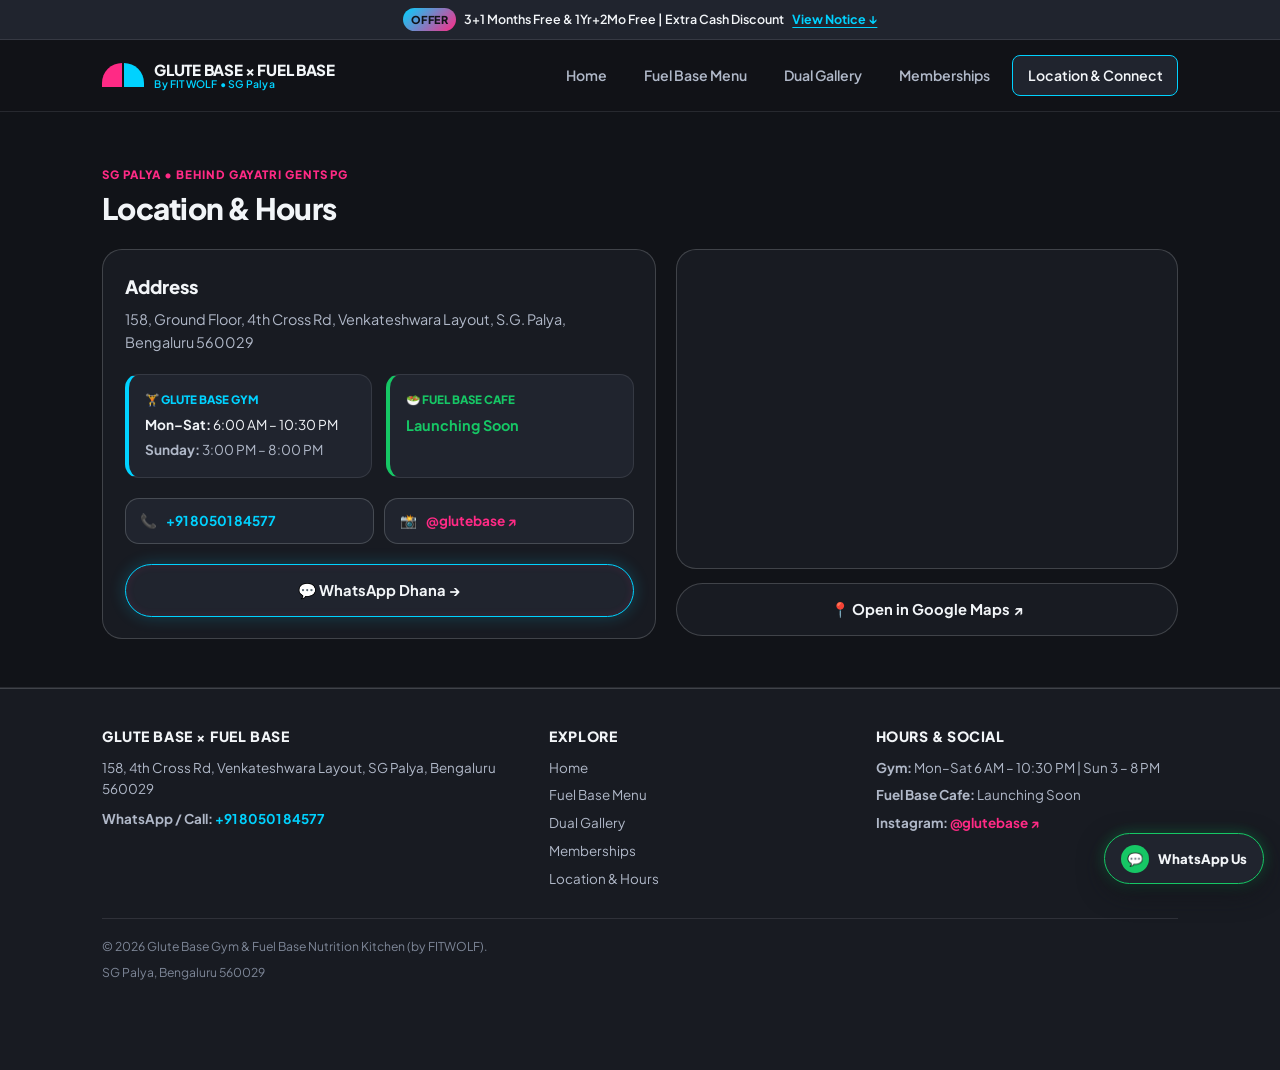
==== commit b039906a: "refactor: overhaul 5 pages to image-first visual layout & cut copy ~58-65%" ====
--- a/contact.html
+++ b/contact.html
@@ -3,8 +3,8 @@
 <head>
   <meta charset="UTF-8">
   <meta name="viewport" content="width=device-width, initial-scale=1.0">
-  <title>Location &amp; Connect | Glute Base Gym &amp; Fuel Base SG Palya, Bengaluru</title>
-  <meta name="description" content="Visit Glute Base Gym & Fuel Base Nutrition Kitchen at 158, 4th Cross Road, Behind Gayatri Gents PG, Venkateshwara Layout, SG Palya, Bengaluru 560029. View Google Maps, dual hours, and WhatsApp.">
+  <title>Location &amp; Connect | Glute Base Gym SG Palya, Bengaluru</title>
+  <meta name="description" content="Visit Glute Base Gym at 158, 4th Cross Rd, SG Palya, Bengaluru 560029. View Google Maps, hours, Instagram @glutebase & WhatsApp.">
   <link rel="preconnect" href="https://fonts.googleapis.com">
   <link rel="preconnect" href="https://fonts.gstatic.com" crossorigin>
   <link href="https://fonts.googleapis.com/css2?family=JetBrains+Mono:wght@600;700&family=Plus+Jakarta+Sans:wght@400;500;600;700;800&display=swap" rel="stylesheet">
@@ -12,12 +12,12 @@
 </head>
 <body>
 
-  <!-- TOP STACKING ORDER: 1. STICKY HELLO BAR (ANCHORED TO ANNOUNCEMENTS) + 2. MAIN HEADER -->
+  <!-- TOP STACKING ORDER: 1. STICKY HELLO BAR + 2. MAIN HEADER -->
   <div class="top-stack-wrapper">
     <div class="hello-bar" role="region" aria-label="Latest Announcement Bar">
       <a href="index.html#announcements" class="hello-bar-link">
-        <span class="hello-pill">Notice Board</span>
-        <span class="hello-text">SPECIAL OFFER: 3+1 Months Free &amp; 1-Year + 2 Months Free | Cash Payment Extra Discount!</span>
+        <span class="hello-pill">Offer</span>
+        <span class="hello-text">3+1 Months Free &amp; 1Yr+2Mo Free | Extra Cash Discount</span>
         <span class="hello-cta">View Notice ↓</span>
       </a>
     </div>
@@ -31,7 +31,7 @@
           </div>
           <div class="brand-logo-text">
             <span class="brand-logo-title">GLUTE BASE &times; FUEL BASE</span>
-            <span class="brand-logo-sub">Strength &amp; Physique Training by FITWOLF</span>
+            <span class="brand-logo-sub">By FITWOLF • SG Palya</span>
           </div>
         </a>
 
@@ -58,78 +58,59 @@
     <section class="section-block" id="location-connect">
       <div class="container">
         <div class="section-header">
-          <span class="section-tag">SG Palya • Venkateshwara Layout</span>
-          <h1 class="section-title" style="font-size: 1.85rem;">Location, Hours &amp; Direct Connect</h1>
-          <p class="section-desc">
-            Walking distance from Christ University Central Campus—situated right behind Gayatri Gents PG on 4th Cross Road.
-          </p>
+          <span class="section-tag">SG Palya • Behind Gayatri Gents PG</span>
+          <h1 class="section-title" style="font-size: 1.85rem;">Location &amp; Hours</h1>
         </div>
 
         <div class="contact-layout-grid">
-          <!-- Left Column: Address, Dual Operating Hours, Instagram & Primary WhatsApp CTA -->
+          <!-- Essentials Card -->
           <div class="contact-card">
-            <h2 style="font-size: 1.25rem; font-weight: 800; margin-bottom: 0.65rem;">Official Street Address</h2>
-            <p style="font-size: 0.92rem; color: var(--text-light-secondary); margin-bottom: 1.25rem;">
-              <strong>Glute Base Gym &amp; Fitness Centre / Fuel Base Nutrition Kitchen</strong><br>
-              158, Ground Floor, 4th Cross Road, Tavarekere, Venkateshwara Layout, S.G. Palya, Bengaluru, Karnataka 560029 (Behind Gayatri Gents PG)
+            <h2 style="font-size: 1.15rem; font-weight: 800; margin-bottom: 0.4rem;">Address</h2>
+            <p style="font-size: 0.9rem; color: var(--text-light-secondary); margin-bottom: 1.25rem;">
+              158, Ground Floor, 4th Cross Rd, Venkateshwara Layout, S.G. Palya, Bengaluru 560029
             </p>
 
-            <!-- Dual Operating Hours (Gym vs. Cafe) -->
-            <h3 style="font-size: 1.05rem; font-weight: 800; margin-bottom: 0.4rem;">Dual Operating Hours</h3>
+            <!-- Dual Operating Hours -->
             <div class="hours-dual-grid">
-              <!-- Glute Base Gym Hours -->
               <div class="hours-box glute-hours">
-                <div style="font-size: 0.75rem; font-weight: 800; text-transform: uppercase; color: var(--accent-blue); margin-bottom: 0.35rem;">
+                <div style="font-size: 0.72rem; font-weight: 800; text-transform: uppercase; color: var(--accent-blue); margin-bottom: 0.3rem;">
                   🏋️ Glute Base Gym
                 </div>
-                <p style="font-size: 0.85rem; margin-bottom: 0.25rem;">
-                  <strong>Mon – Sat:</strong> 6:00 AM – 10:30 PM
-                </p>
-                <p style="font-size: 0.85rem; color: var(--text-light-secondary);">
-                  <strong>Sun:</strong> 3:00 PM – 8:00 PM
-                </p>
+                <p style="font-size: 0.85rem; margin-bottom: 0.2rem;"><strong>Mon–Sat:</strong> 6:00 AM – 10:30 PM</p>
+                <p style="font-size: 0.85rem; color: var(--text-light-secondary);"><strong>Sunday:</strong> 3:00 PM – 8:00 PM</p>
               </div>
 
-              <!-- Fuel Base Nutrition Kitchen Hours -->
               <div class="hours-box fuel-hours">
-                <div style="font-size: 0.75rem; font-weight: 800; text-transform: uppercase; color: var(--accent-green); margin-bottom: 0.35rem;">
+                <div style="font-size: 0.72rem; font-weight: 800; text-transform: uppercase; color: var(--accent-green); margin-bottom: 0.3rem;">
                   🥗 Fuel Base Cafe
                 </div>
-                <p style="font-size: 0.85rem; font-weight: 700; color: var(--accent-green); margin-bottom: 0.2rem;">
-                  Launching Soon
-                </p>
-                <p style="font-size: 0.8rem; color: var(--text-light-secondary);">
-                  Check Announcements for Launch Date
-                </p>
+                <p style="font-size: 0.9rem; font-weight: 700; color: var(--accent-green);">Launching Soon</p>
               </div>
             </div>
 
-            <!-- Phone & Instagram Links -->
-            <div style="margin-top: 1.5rem; padding-top: 1.25rem; border-top: 1px solid var(--charcoal-border);">
-              <p style="font-size: 0.9rem; margin-bottom: 0.65rem;">
-                <strong>Direct Phone / WhatsApp (Dhana):</strong>
-                <a href="tel:+918050184577" style="color: var(--accent-blue); font-weight: 800;">+91 80501 84577</a>
-              </p>
-
-              <p style="font-size: 0.9rem; margin-bottom: 1.35rem;">
-                <strong>Glute Base Instagram:</strong>
-                <a href="https://www.instagram.com/glutebase/" target="_blank" rel="noopener" style="color: var(--accent-pink); font-weight: 700;">
-                  @glutebase ↗
-                </a>
-              </p>
-
-              <!-- Primary WhatsApp CTA -->
-              <a href="https://wa.me/918050184577?text=Hi%20Dhana%2C%20I%20found%20Glute%20Base%20%26%20Fuel%20Base%20online%20and%20want%20to%20visit%20today." target="_blank" rel="noopener" class="btn btn-neon-glute" style="width: 100%;" id="contact-primary-whatsapp-cta">
-                💬 Message Coach Dhana on WhatsApp →
+            <!-- Phone & Instagram Icon Pills -->
+            <div class="contact-links-row">
+              <a href="tel:+918050184577" class="contact-pill-link">
+                <span>📞</span>
+                <span style="color: var(--accent-blue);">+91 80501 84577</span>
+              </a>
+              <a href="https://www.instagram.com/glutebase/" target="_blank" rel="noopener" class="contact-pill-link">
+                <span>📸</span>
+                <span style="color: var(--accent-pink);">@glutebase ↗</span>
               </a>
             </div>
+
+            <!-- Primary WhatsApp CTA -->
+            <a href="https://wa.me/918050184577?text=Hi%20Dhana%2C%20I%20want%20to%20visit%20Glute%20Base%20Gym." target="_blank" rel="noopener" class="btn btn-neon-glute" style="width: 100%;" id="contact-primary-whatsapp-cta">
+              💬 WhatsApp Dhana →
+            </a>
           </div>
 
-          <!-- Right Column: Embedded Google Map Iframe Pinned to Glute Base Gym in SG Palya -->
+          <!-- Embedded Google Map -->
           <div>
             <div class="map-embed-frame">
               <iframe
-                title="Google Map pinned to Glute Base Gym & Fitness Centre, 158, 4th Cross Road, Venkateshwara Layout, SG Palya, Bengaluru"
+                title="Glute Base Gym SG Palya Map"
                 src="https://www.google.com/maps?q=Glute+Base+Gym+and+Fitness+Centre,+158,+4th+Cross+Road,+Venkateshwara+Layout,+S.G.+Palya,+Bengaluru,+Karnataka+560029&output=embed"
                 loading="lazy"
                 referrerpolicy="no-referrer-when-downgrade"
@@ -137,9 +118,9 @@
               ></iframe>
             </div>
 
-            <div style="margin-top: 1rem; display: flex; flex-direction: column; gap: 0.65rem;">
+            <div style="margin-top: 0.85rem;">
               <a href="https://maps.google.com/?q=Glute+Base+Gym+and+Fitness+Centre+158+4th+Cross+Road+Venkateshwara+Layout+SG+Palya+Bengaluru+560029" target="_blank" rel="noopener" class="btn btn-secondary-dark" style="width: 100%;">
-                📍 Open Navigation in Google Maps App ↗
+                📍 Open in Google Maps ↗
               </a>
             </div>
           </div>
@@ -154,43 +135,42 @@
       <div class="footer-grid">
         <div>
           <div class="footer-heading">Glute Base &times; Fuel Base</div>
-          <p style="margin-bottom: 0.75rem;">
-            158, Ground Floor, 4th Cross Road, Behind Gayatri Gents PG, Venkateshwara Layout, S.G. Palya, Bengaluru, Karnataka 560029.
+          <p style="margin-bottom: 0.5rem;">
+            158, 4th Cross Rd, Venkateshwara Layout, SG Palya, Bengaluru 560029
           </p>
           <p>
-            <strong>Phone / WhatsApp:</strong> <a href="tel:+918050184577" style="color: var(--accent-blue); font-weight: 700;">+91 80501 84577</a>
+            <strong>WhatsApp / Call:</strong> <a href="tel:+918050184577" style="color: var(--accent-blue); font-weight: 700;">+91 80501 84577</a>
           </p>
         </div>
 
         <div>
-          <div class="footer-heading">Pages</div>
+          <div class="footer-heading">Explore</div>
           <ul class="footer-links">
             <li><a href="index.html">Home</a></li>
-            <li><a href="menu.html">Fuel Base Cafe Menu</a></li>
-            <li><a href="gallery.html">Dual-Brand Gallery</a></li>
-            <li><a href="pricing.html">Gym Memberships &amp; Offers</a></li>
-            <li><a href="contact.html">Location &amp; Operating Hours</a></li>
+            <li><a href="menu.html">Fuel Base Menu</a></li>
+            <li><a href="gallery.html">Dual Gallery</a></li>
+            <li><a href="pricing.html">Memberships</a></li>
+            <li><a href="contact.html">Location &amp; Hours</a></li>
           </ul>
         </div>
 
         <div>
-          <div class="footer-heading">Hours &amp; Socials</div>
-          <p style="margin-bottom: 0.4rem;"><strong>Gym (Mon–Sat):</strong> 6:00 AM – 10:30 PM</p>
-          <p style="margin-bottom: 0.4rem;"><strong>Gym (Sun):</strong> 3:00 PM – 8:00 PM</p>
-          <p style="margin-bottom: 0.6rem;"><strong>Fuel Base Cafe:</strong> <span style="color: var(--accent-green); font-weight: 700;">Launching Soon (Check Announcements for Launch Date)</span></p>
+          <div class="footer-heading">Hours &amp; Social</div>
+          <p style="margin-bottom: 0.35rem;"><strong>Gym:</strong> Mon–Sat 6 AM – 10:30 PM | Sun 3 – 8 PM</p>
+          <p style="margin-bottom: 0.45rem;"><strong>Fuel Base Cafe:</strong> Launching Soon</p>
           <p><strong>Instagram:</strong> <a href="https://www.instagram.com/glutebase/" target="_blank" rel="noopener" style="color: var(--accent-pink); font-weight: 700;">@glutebase ↗</a></p>
         </div>
       </div>
 
       <div class="footer-bottom">
-        <span>&copy; 2026 Glute Base Gym &amp; Fuel Base Nutrition Kitchen (by FITWOLF). All rights reserved.</span>
-        <span>Informational Dual-Brand Portal • SG Palya, Bengaluru 560029</span>
+        <span>&copy; 2026 Glute Base Gym &amp; Fuel Base Nutrition Kitchen (by FITWOLF).</span>
+        <span>SG Palya, Bengaluru 560029</span>
       </div>
     </div>
   </footer>
 
   <!-- PERSISTENT FLOATING WHATSAPP WIDGET -->
-  <a href="https://wa.me/918050184577?text=Hi%20Dhana%2C%20can%20you%20share%20the%20exact%20location%20pin%20for%20Glute%20Base%20Gym%20in%20SG%20Palya%3F" target="_blank" rel="noopener" class="whatsapp-float" aria-label="Chat on WhatsApp with Glute Base Gym">
+  <a href="https://wa.me/918050184577?text=Hi%20Dhana%2C%20can%20you%20share%20the%20location%20pin%20for%20Glute%20Base%20Gym%3F" target="_blank" rel="noopener" class="whatsapp-float" aria-label="Chat on WhatsApp with Glute Base Gym">
     <span class="wa-icon-circle" aria-hidden="true">💬</span>
     <span>WhatsApp Us</span>
   </a>
--- a/styles.css
+++ b/styles.css
@@ -556,14 +556,28 @@
 }
 
 /* ==========================================================================
-   5. HERO SECTION (INDEX.HTML)
+   5. HERO SECTION (INDEX.HTML - IMAGE-FIRST)
    ========================================================================== */
 .hero-section {
-  padding: 2rem 0 3.25rem;
+  padding: 2.25rem 0 3rem;
   border-bottom: 1px solid var(--charcoal-border);
+  position: relative;
+  overflow: hidden;
+  background-size: cover;
+  background-position: center;
+}
+
+.hero-section.theme-glute {
+  background-image:
+    linear-gradient(180deg, rgba(17, 19, 24, 0.72) 0%, rgba(17, 19, 24, 0.84) 55%, rgba(17, 19, 24, 0.96) 100%),
+    url('assets/images/gym_gmaps_0.webp');
 }
 
 .hero-section.theme-fuel {
+  background-image:
+    radial-gradient(circle at 18% 18%, rgba(22, 199, 101, 0.16), transparent 50%),
+    radial-gradient(circle at 84% 24%, rgba(0, 210, 255, 0.14), transparent 50%),
+    radial-gradient(circle at 50% 92%, rgba(255, 42, 133, 0.1), transparent 55%);
   border-bottom-color: var(--offwhite-border);
 }
 
@@ -583,10 +597,11 @@
   font-weight: 700;
   letter-spacing: 0.04em;
   text-transform: uppercase;
-  margin-bottom: 1rem;
+  margin-bottom: 0.9rem;
   background-color: var(--accent-blue-soft);
   color: var(--accent-blue);
-  border: 1px solid rgba(0, 210, 255, 0.3);
+  border: 1px solid rgba(0, 210, 255, 0.35);
+  backdrop-filter: blur(6px);
 }
 
 .theme-fuel .brand-eyebrow {
@@ -596,11 +611,15 @@
 }
 
 .hero-title {
-  font-size: 2rem;
-  line-height: 1.18;
+  font-size: 2.05rem;
+  line-height: 1.15;
   font-weight: 800;
   letter-spacing: -0.03em;
-  margin-bottom: 1rem;
+  margin-bottom: 0.75rem;
+}
+
+.theme-glute .hero-title {
+  text-shadow: 0 2px 14px rgba(10, 12, 16, 0.65);
 }
 
 .accent-blue-text {
@@ -628,10 +647,16 @@
 }
 
 .hero-subtitle {
-  font-size: 1rem;
+  font-size: 0.98rem;
   color: var(--text-light-secondary);
-  max-width: 580px;
-  margin: 0 auto 1.5rem;
+  max-width: 560px;
+  margin: 0 auto 1.4rem;
+}
+
+.theme-glute .hero-subtitle {
+  color: var(--text-light-primary);
+  opacity: 0.92;
+  text-shadow: 0 1px 10px rgba(10, 12, 16, 0.65);
 }
 
 .theme-fuel .hero-subtitle {
@@ -643,7 +668,7 @@
   flex-wrap: wrap;
   justify-content: center;
   gap: 0.5rem;
-  margin-bottom: 1.75rem;
+  margin-bottom: 1.5rem;
 }
 
 .meta-pill {
@@ -671,10 +696,10 @@
 }
 
 /* ==========================================================================
-   6. SECTIONS & HEADINGS
+   6. SECTIONS & HEADINGS + VISUAL HIGHLIGHTS STRIP
    ========================================================================== */
 .section-block {
-  padding: 3rem 0;
+  padding: 2.25rem 0;
   border-bottom: 1px solid var(--charcoal-border);
 }
 
@@ -683,7 +708,139 @@
 }
 
 .section-header {
-  margin-bottom: 1.75rem;
+  margin-bottom: 1.4rem;
+}
+
+/* 2-Column Visual Showcase Grid (index.html) */
+.highlights-grid {
+  display: grid;
+  grid-template-columns: repeat(2, minmax(0, 1fr));
+  gap: 0.75rem;
+}
+
+.highlight-tile {
+  position: relative;
+  display: block;
+  height: 170px;
+  border-radius: var(--radius-md);
+  overflow: hidden;
+  border: 1px solid var(--charcoal-border-strong);
+  background-color: var(--charcoal-surface);
+  transition: transform 0.25s ease, border-color 0.25s ease;
+}
+
+.highlight-tile:hover {
+  transform: translateY(-2px);
+  border-color: var(--accent-blue);
+}
+
+.highlight-tile-img {
+  width: 100%;
+  height: 100%;
+  object-fit: cover;
+  display: block;
+  transition: transform 0.35s ease;
+}
+
+.highlight-tile:hover .highlight-tile-img {
+  transform: scale(1.04);
+}
+
+.highlight-tile-scrim {
+  position: absolute;
+  inset: 0;
+  background: linear-gradient(180deg, rgba(17, 19, 24, 0.08) 25%, rgba(17, 19, 24, 0.88) 100%);
+  pointer-events: none;
+}
+
+.highlight-tile-content {
+  position: absolute;
+  left: 0;
+  right: 0;
+  bottom: 0;
+  padding: 0.85rem;
+  display: flex;
+  flex-direction: column;
+  align-items: flex-start;
+  gap: 0.3rem;
+}
+
+.highlight-badge {
+  display: inline-block;
+  font-size: 0.65rem;
+  font-weight: 800;
+  text-transform: uppercase;
+  letter-spacing: 0.06em;
+  padding: 0.18rem 0.5rem;
+  border-radius: var(--radius-pill);
+  background-color: rgba(0, 210, 255, 0.2);
+  color: var(--accent-blue);
+  border: 1px solid rgba(0, 210, 255, 0.4);
+  backdrop-filter: blur(4px);
+}
+
+.highlight-badge.badge-pink {
+  background-color: rgba(255, 42, 133, 0.22);
+  color: var(--accent-pink);
+  border-color: rgba(255, 42, 133, 0.45);
+}
+
+.highlight-badge.badge-green {
+  background-color: var(--accent-green-soft);
+  color: var(--accent-green-dark);
+  border-color: rgba(22, 199, 101, 0.4);
+}
+
+.highlight-label {
+  font-size: 0.96rem;
+  font-weight: 800;
+  line-height: 1.2;
+  color: var(--text-light-primary);
+}
+
+.highlight-tile-fuel {
+  display: flex;
+  flex-direction: column;
+  justify-content: space-between;
+  align-items: flex-start;
+  padding: 0.85rem;
+  background: linear-gradient(145deg, var(--offwhite-bg) 0%, var(--offwhite-elevated) 100%);
+  color: var(--text-dark-primary);
+  border: 1.5px solid var(--accent-green);
+}
+
+.highlight-tile-fuel:hover {
+  border-color: var(--accent-green-dark);
+}
+
+.highlight-tile-fuel .highlight-label {
+  color: var(--text-dark-primary);
+}
+
+.highlight-fuel-visual {
+  width: 100%;
+  flex: 1;
+  display: flex;
+  align-items: center;
+  justify-content: center;
+}
+
+.highlight-fuel-icon-ring {
+  width: 52px;
+  height: 52px;
+  border-radius: 50%;
+  background-color: var(--accent-green-soft);
+  border: 1.5px solid rgba(22, 199, 101, 0.35);
+  display: flex;
+  align-items: center;
+  justify-content: center;
+}
+
+.highlight-sub {
+  font-size: 0.72rem;
+  font-weight: 600;
+  color: var(--text-dark-muted);
+  margin-top: 0.15rem;
 }
 
 .section-tag {
@@ -936,6 +1093,29 @@
   color: var(--text-dark-secondary);
 }
 
+.portal-chips {
+  display: flex;
+  flex-wrap: wrap;
+  gap: 0.45rem;
+  margin-top: 0.85rem;
+}
+
+.portal-chip {
+  font-size: 0.74rem;
+  font-weight: 700;
+  padding: 0.28rem 0.65rem;
+  border-radius: var(--radius-pill);
+  background-color: var(--charcoal-elevated);
+  border: 1px solid var(--charcoal-border);
+  color: var(--text-light-secondary);
+}
+
+.portal-fuel .portal-chip {
+  background-color: var(--offwhite-surface);
+  border-color: var(--offwhite-border-strong);
+  color: var(--text-dark-secondary);
+}
+
 /* ==========================================================================
    9. ABOUT US: OWNER / HEAD COACH DHANA
    ========================================================================== */
@@ -950,7 +1130,7 @@
   background-color: var(--charcoal-surface);
   border: 1.5px solid var(--accent-pink);
   border-radius: var(--radius-lg);
-  padding: 1rem;
+  padding: 0.75rem;
   text-align: center;
   display: flex;
   flex-direction: column;
@@ -964,7 +1144,7 @@
 
 .founder-portrait-img {
   width: 100%;
-  max-height: 420px;
+  max-height: 440px;
   object-fit: cover;
   object-position: center 22%;
   border-radius: var(--radius-md);
@@ -987,16 +1167,46 @@
 }
 
 .founder-name {
-  font-size: 1.5rem;
-  font-weight: 800;
-  margin-bottom: 0.25rem;
+  font-size: 1.65rem;
+  font-weight: 800;
+  margin-bottom: 0.2rem;
 }
 
 .founder-role {
   font-size: 0.88rem;
   font-weight: 700;
   color: var(--accent-blue);
-  margin-bottom: 1rem;
+  margin-bottom: 1.15rem;
+}
+
+.founder-bullets {
+  display: flex;
+  flex-direction: column;
+  gap: 0.65rem;
+  margin-bottom: 0;
+}
+
+.founder-bullets li {
+  display: flex;
+  align-items: center;
+  gap: 0.65rem;
+  font-size: 0.92rem;
+  font-weight: 600;
+  color: var(--text-light-primary);
+}
+
+.founder-bullet-icon {
+  width: 22px;
+  height: 22px;
+  border-radius: 50%;
+  background-color: var(--accent-blue-soft);
+  color: var(--accent-blue);
+  font-size: 0.74rem;
+  font-weight: 800;
+  display: inline-flex;
+  align-items: center;
+  justify-content: center;
+  flex-shrink: 0;
 }
 
 .founder-bio {
@@ -1224,10 +1434,37 @@
   background-color: var(--offwhite-bg);
   border: 1px solid var(--offwhite-border-strong);
   border-radius: var(--radius-md);
-  padding: 1.2rem;
-  display: flex;
-  flex-direction: column;
-  gap: 0.45rem;
+  padding: 1.15rem;
+  display: flex;
+  flex-direction: column;
+  align-items: center;
+  text-align: center;
+  gap: 0.5rem;
+}
+
+.upcoming-cat-icon {
+  width: 52px;
+  height: 52px;
+  border-radius: 14px;
+  display: flex;
+  align-items: center;
+  justify-content: center;
+  margin-bottom: 0.15rem;
+}
+
+.cat-green .upcoming-cat-icon {
+  background-color: var(--accent-green-soft);
+  color: var(--accent-green-dark);
+}
+
+.cat-blue .upcoming-cat-icon {
+  background-color: var(--accent-blue-soft);
+  color: var(--accent-blue-dark);
+}
+
+.cat-pink .upcoming-cat-icon {
+  background-color: var(--accent-pink-soft);
+  color: var(--accent-pink-dark);
 }
 
 .upcoming-cat-card.cat-green {
@@ -1243,14 +1480,15 @@
 }
 
 .upcoming-cat-title {
-  font-size: 1.02rem;
+  font-size: 1.05rem;
   font-weight: 800;
   color: var(--text-dark-primary);
 }
 
 .upcoming-cat-text {
-  font-size: 0.84rem;
-  color: var(--text-dark-secondary);
+  font-size: 0.78rem;
+  font-weight: 600;
+  color: var(--text-dark-muted);
 }
 
 /* Modal Popup ("Service coming soon") */
@@ -1383,11 +1621,12 @@
 }
 
 .masonry-caption {
-  padding: 0.65rem 0.75rem;
-  font-size: 0.78rem;
+  padding: 0.55rem 0.7rem;
+  font-size: 0.76rem;
   font-weight: 700;
   color: var(--text-light-primary);
   border-top: 1px solid var(--charcoal-border);
+  text-align: center;
 }
 
 .theme-fuel .masonry-caption {
@@ -1402,8 +1641,8 @@
   background: linear-gradient(135deg, rgba(0, 210, 255, 0.14) 0%, rgba(255, 42, 133, 0.16) 100%);
   border: 1.5px solid var(--accent-blue);
   border-radius: var(--radius-lg);
-  padding: 1.15rem 1.35rem;
-  margin-bottom: 1.75rem;
+  padding: 1rem 1.25rem;
+  margin-bottom: 1.5rem;
   display: flex;
   flex-direction: column;
   align-items: center;
@@ -1413,6 +1652,7 @@
   box-shadow: 0 8px 26px rgba(0, 210, 255, 0.12);
 }
 
+.cash-promo-badge,
 .cash-promo-tag {
   font-size: 0.7rem;
   font-weight: 800;
@@ -1425,8 +1665,9 @@
   border: 1px solid rgba(255, 42, 133, 0.4);
 }
 
+.cash-promo-text,
 .cash-promo-title {
-  font-size: 1.08rem;
+  font-size: 1.05rem;
   font-weight: 800;
   letter-spacing: 0.02em;
   color: var(--text-light-primary);
@@ -1435,18 +1676,18 @@
 .pricing-stack {
   display: grid;
   grid-template-columns: 1fr;
-  gap: 1.25rem;
+  gap: 1rem;
 }
 
 .pricing-card {
   background-color: var(--charcoal-surface);
   border: 1px solid var(--charcoal-border-strong);
   border-radius: var(--radius-lg);
-  padding: 1.5rem;
+  padding: 1.35rem;
   display: flex;
   flex-direction: column;
   justify-content: space-between;
-  gap: 1.25rem;
+  gap: 1.15rem;
   position: relative;
 }
 
@@ -1481,21 +1722,26 @@
 }
 
 .pricing-tier-name {
-  font-size: 1.3rem;
-  font-weight: 800;
+  font-size: 1.2rem;
+  font-weight: 800;
+  margin-top: 0.65rem;
 }
 
 .pricing-amount-box {
   font-family: var(--font-mono);
-  font-size: 1.55rem;
+  font-size: 2rem;
   font-weight: 800;
   color: var(--accent-blue);
-  margin: 0.35rem 0;
+  margin: 0.3rem 0 0.85rem;
+  display: flex;
+  align-items: baseline;
+  gap: 0.45rem;
+  flex-wrap: wrap;
 }
 
 .pricing-amount-sub {
   font-family: var(--font-sans);
-  font-size: 0.85rem;
+  font-size: 0.84rem;
   font-weight: 600;
   color: var(--text-light-secondary);
 }
@@ -1503,14 +1749,14 @@
 .pricing-features-list {
   display: flex;
   flex-direction: column;
-  gap: 0.5rem;
+  gap: 0.45rem;
   font-size: 0.88rem;
   color: var(--text-light-secondary);
 }
 
 .pricing-features-list li {
   display: flex;
-  align-items: flex-start;
+  align-items: center;
   gap: 0.5rem;
 }
 
@@ -1523,22 +1769,22 @@
 .amenities-grid {
   display: grid;
   grid-template-columns: 1fr;
-  gap: 0.85rem;
+  gap: 0.75rem;
 }
 
 .amenity-item {
   background-color: var(--charcoal-surface);
   border: 1px solid var(--charcoal-border);
   border-radius: var(--radius-md);
-  padding: 1rem 1.15rem;
-  display: flex;
-  align-items: center;
-  gap: 0.85rem;
+  padding: 0.85rem 1.05rem;
+  display: flex;
+  align-items: center;
+  gap: 0.8rem;
 }
 
 .amenity-icon {
-  width: 40px;
-  height: 40px;
+  width: 38px;
+  height: 38px;
   border-radius: var(--radius-sm);
   background-color: var(--accent-blue-soft);
   color: var(--accent-blue);
@@ -1550,12 +1796,12 @@
 }
 
 .amenity-title {
-  font-size: 0.95rem;
+  font-size: 0.92rem;
   font-weight: 700;
 }
 
 .amenity-sub {
-  font-size: 0.8rem;
+  font-size: 0.76rem;
   color: var(--text-light-muted);
 }
 
@@ -1565,25 +1811,25 @@
 .contact-layout-grid {
   display: grid;
   grid-template-columns: 1fr;
-  gap: 1.5rem;
+  gap: 1.25rem;
 }
 
 .contact-card {
   background-color: var(--charcoal-surface);
   border: 1px solid var(--charcoal-border-strong);
   border-radius: var(--radius-lg);
-  padding: 1.5rem;
+  padding: 1.35rem;
 }
 
 .hours-dual-grid {
   display: grid;
   grid-template-columns: 1fr;
-  gap: 1rem;
-  margin-top: 1rem;
+  gap: 0.85rem;
+  margin-top: 0.85rem;
 }
 
 .hours-box {
-  padding: 1.15rem;
+  padding: 1rem;
   border-radius: var(--radius-md);
   background-color: var(--charcoal-elevated);
   border: 1px solid var(--charcoal-border);
@@ -1595,6 +1841,31 @@
 
 .hours-box.fuel-hours {
   border-left: 4px solid var(--accent-green);
+}
+
+.contact-links-row {
+  display: flex;
+  flex-wrap: wrap;
+  gap: 0.65rem;
+  margin: 1.25rem 0;
+}
+
+.contact-pill-link {
+  flex: 1 1 180px;
+  display: inline-flex;
+  align-items: center;
+  gap: 0.55rem;
+  padding: 0.7rem 0.9rem;
+  border-radius: var(--radius-md);
+  background-color: var(--charcoal-elevated);
+  border: 1px solid var(--charcoal-border-strong);
+  font-size: 0.85rem;
+  font-weight: 700;
+  transition: border-color 0.2s ease;
+}
+
+.contact-pill-link:hover {
+  border-color: var(--accent-blue);
 }
 
 .map-embed-frame {
@@ -1620,22 +1891,22 @@
   background-color: var(--charcoal-surface);
   color: var(--text-light-secondary);
   border-top: 1px solid var(--charcoal-border-strong);
-  padding: 2.5rem 0 5.5rem;
-  font-size: 0.85rem;
+  padding: 2.25rem 0 5.5rem;
+  font-size: 0.84rem;
 }
 
 .footer-grid {
   display: grid;
   grid-template-columns: 1fr;
-  gap: 1.75rem;
-  margin-bottom: 2rem;
+  gap: 1.5rem;
+  margin-bottom: 1.75rem;
 }
 
 .footer-heading {
-  font-size: 0.9rem;
+  font-size: 0.88rem;
   font-weight: 800;
   color: var(--text-light-primary);
-  margin-bottom: 0.65rem;
+  margin-bottom: 0.55rem;
   text-transform: uppercase;
   letter-spacing: 0.04em;
 }
@@ -1643,7 +1914,7 @@
 .footer-links {
   display: flex;
   flex-direction: column;
-  gap: 0.45rem;
+  gap: 0.4rem;
 }
 
 .footer-links a:hover {
@@ -1651,12 +1922,12 @@
 }
 
 .footer-bottom {
-  padding-top: 1.25rem;
+  padding-top: 1.15rem;
   border-top: 1px solid var(--charcoal-border);
   display: flex;
   flex-direction: column;
-  gap: 0.5rem;
-  font-size: 0.78rem;
+  gap: 0.4rem;
+  font-size: 0.76rem;
   color: var(--text-light-muted);
 }
 
@@ -1705,14 +1976,34 @@
     --gutter: 1.5rem;
   }
 
+  .hero-section {
+    padding: 3rem 0 4rem;
+  }
+
   .hero-title {
-    font-size: 2.65rem;
+    font-size: 2.9rem;
   }
 
   .hero-cta-group {
     flex-direction: row;
     justify-content: center;
     max-width: none;
+  }
+
+  .section-block {
+    padding: 3rem 0;
+  }
+
+  .highlights-grid {
+    gap: 1rem;
+  }
+
+  .highlight-tile {
+    height: 235px;
+  }
+
+  .highlight-label {
+    font-size: 1.15rem;
   }
 
   .portals-grid,
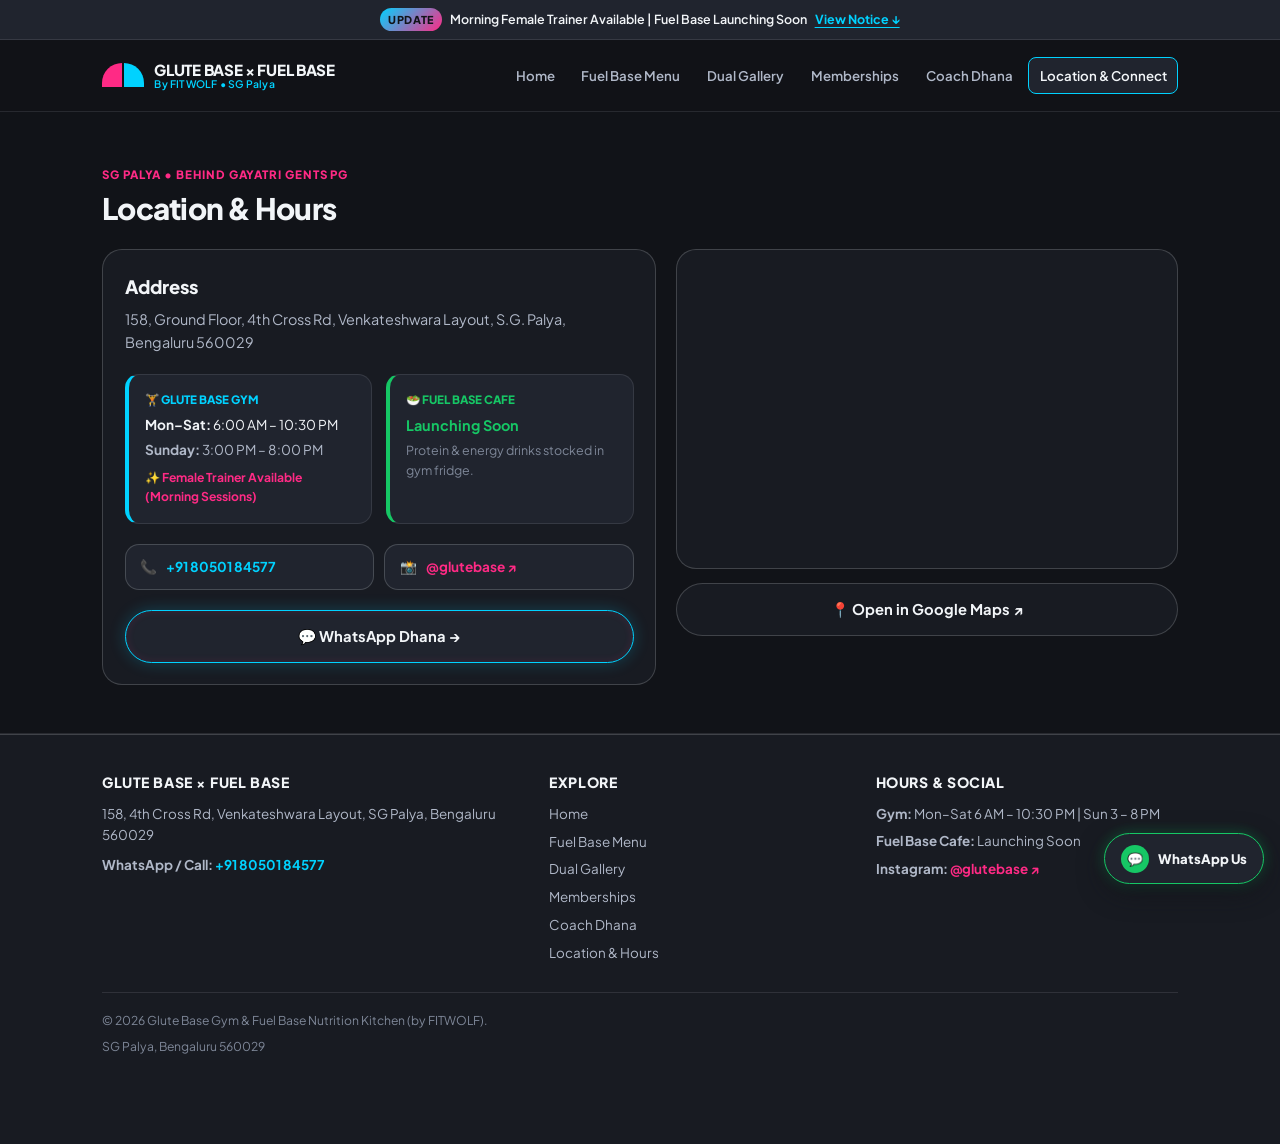
==== commit 81f39781: "feat: add dhana.html profile, activities & transformations, morning female trainer, deduplicate pric" ====
--- a/contact.html
+++ b/contact.html
@@ -4,7 +4,7 @@
   <meta charset="UTF-8">
   <meta name="viewport" content="width=device-width, initial-scale=1.0">
   <title>Location &amp; Connect | Glute Base Gym SG Palya, Bengaluru</title>
-  <meta name="description" content="Visit Glute Base Gym at 158, 4th Cross Rd, SG Palya, Bengaluru 560029. View Google Maps, hours, Instagram @glutebase & WhatsApp.">
+  <meta name="description" content="Visit Glute Base Gym at 158, 4th Cross Rd, SG Palya, Bengaluru 560029. View Google Maps, hours, Morning Female Trainer availability, Instagram @glutebase & WhatsApp.">
   <link rel="preconnect" href="https://fonts.googleapis.com">
   <link rel="preconnect" href="https://fonts.gstatic.com" crossorigin>
   <link href="https://fonts.googleapis.com/css2?family=JetBrains+Mono:wght@600;700&family=Plus+Jakarta+Sans:wght@400;500;600;700;800&display=swap" rel="stylesheet">
@@ -16,8 +16,8 @@
   <div class="top-stack-wrapper">
     <div class="hello-bar" role="region" aria-label="Latest Announcement Bar">
       <a href="index.html#announcements" class="hello-bar-link">
-        <span class="hello-pill">Offer</span>
-        <span class="hello-text">3+1 Months Free &amp; 1Yr+2Mo Free | Extra Cash Discount</span>
+        <span class="hello-pill">Update</span>
+        <span class="hello-text">Morning Female Trainer Available | Fuel Base Launching Soon</span>
         <span class="hello-cta">View Notice ↓</span>
       </a>
     </div>
@@ -47,6 +47,7 @@
             <li><a href="menu.html" class="nav-link nav-link-fuel">Fuel Base Menu</a></li>
             <li><a href="gallery.html" class="nav-link">Dual Gallery</a></li>
             <li><a href="pricing.html" class="nav-link">Memberships</a></li>
+            <li><a href="dhana.html" class="nav-link">Coach Dhana</a></li>
             <li><a href="contact.html" class="nav-link active">Location &amp; Connect</a></li>
           </ul>
         </nav>
@@ -70,14 +71,17 @@
               158, Ground Floor, 4th Cross Rd, Venkateshwara Layout, S.G. Palya, Bengaluru 560029
             </p>
 
-            <!-- Dual Operating Hours -->
+            <!-- Dual Operating Hours + Morning Female Trainer Feature -->
             <div class="hours-dual-grid">
               <div class="hours-box glute-hours">
                 <div style="font-size: 0.72rem; font-weight: 800; text-transform: uppercase; color: var(--accent-blue); margin-bottom: 0.3rem;">
                   🏋️ Glute Base Gym
                 </div>
                 <p style="font-size: 0.85rem; margin-bottom: 0.2rem;"><strong>Mon–Sat:</strong> 6:00 AM – 10:30 PM</p>
-                <p style="font-size: 0.85rem; color: var(--text-light-secondary);"><strong>Sunday:</strong> 3:00 PM – 8:00 PM</p>
+                <p style="font-size: 0.85rem; color: var(--text-light-secondary); margin-bottom: 0.45rem;"><strong>Sunday:</strong> 3:00 PM – 8:00 PM</p>
+                <div style="font-size: 0.76rem; font-weight: 700; color: var(--accent-pink);">
+                  ✨ Female Trainer Available (Morning Sessions)
+                </div>
               </div>
 
               <div class="hours-box fuel-hours">
@@ -85,6 +89,7 @@
                   🥗 Fuel Base Cafe
                 </div>
                 <p style="font-size: 0.9rem; font-weight: 700; color: var(--accent-green);">Launching Soon</p>
+                <p style="font-size: 0.78rem; color: var(--text-light-muted); margin-top: 0.25rem;">Protein &amp; energy drinks stocked in gym fridge.</p>
               </div>
             </div>
 
@@ -150,6 +155,7 @@
             <li><a href="menu.html">Fuel Base Menu</a></li>
             <li><a href="gallery.html">Dual Gallery</a></li>
             <li><a href="pricing.html">Memberships</a></li>
+            <li><a href="dhana.html">Coach Dhana</a></li>
             <li><a href="contact.html">Location &amp; Hours</a></li>
           </ul>
         </div>
--- a/styles.css
+++ b/styles.css
@@ -663,6 +663,22 @@
   color: var(--text-dark-secondary);
 }
 
+.trainer-highlight-pill {
+  display: inline-flex;
+  align-items: center;
+  justify-content: center;
+  gap: 0.45rem;
+  padding: 0.4rem 0.95rem;
+  border-radius: var(--radius-pill);
+  background: rgba(255, 42, 133, 0.16);
+  border: 1px solid rgba(255, 42, 133, 0.48);
+  color: var(--text-light-primary);
+  font-size: 0.78rem;
+  font-weight: 700;
+  margin: 0 auto 1.3rem;
+  backdrop-filter: blur(6px);
+}
+
 .hero-meta-badges {
   display: flex;
   flex-wrap: wrap;
@@ -1169,14 +1185,32 @@
 .founder-name {
   font-size: 1.65rem;
   font-weight: 800;
-  margin-bottom: 0.2rem;
+  letter-spacing: -0.02em;
+  margin-bottom: 0.25rem;
+}
+
+.founder-alias {
+  color: var(--accent-blue);
 }
 
 .founder-role {
-  font-size: 0.88rem;
+  font-size: 0.9rem;
   font-weight: 700;
-  color: var(--accent-blue);
-  margin-bottom: 1.15rem;
+  color: var(--accent-pink);
+  margin-bottom: 0.85rem;
+}
+
+.founder-summary {
+  font-size: 0.96rem;
+  color: var(--text-light-secondary);
+  line-height: 1.6;
+  margin-bottom: 1.25rem;
+}
+
+.founder-actions {
+  display: flex;
+  flex-wrap: wrap;
+  gap: 0.75rem;
 }
 
 .founder-bullets {
@@ -1782,6 +1816,11 @@
   gap: 0.8rem;
 }
 
+.amenity-item.amenity-item-featured {
+  border-color: var(--accent-pink);
+  background: linear-gradient(135deg, rgba(255, 42, 133, 0.1), rgba(0, 210, 255, 0.08));
+}
+
 .amenity-icon {
   width: 38px;
   height: 38px;
@@ -1881,6 +1920,343 @@
   width: 100%;
   height: 100%;
   border: 0;
+}
+
+/* ==========================================================================
+   14B. GLUTE BASE ACTIVITIES (BEYOND THE GYM — 7-PHOTO CAROUSEL / BENTO GRID)
+   ========================================================================== */
+.activities-sports-pills {
+  display: flex;
+  flex-wrap: wrap;
+  gap: 0.45rem;
+  margin-bottom: 1.15rem;
+}
+
+.sport-pill {
+  display: inline-flex;
+  align-items: center;
+  gap: 0.35rem;
+  padding: 0.3rem 0.72rem;
+  border-radius: var(--radius-pill);
+  font-size: 0.76rem;
+  font-weight: 700;
+  background-color: var(--charcoal-surface);
+  border: 1px solid var(--charcoal-border-strong);
+  color: var(--text-light-primary);
+}
+
+.activities-gallery {
+  display: flex;
+  gap: 0.75rem;
+  overflow-x: auto;
+  scroll-snap-type: x mandatory;
+  -webkit-overflow-scrolling: touch;
+  padding-bottom: 0.65rem;
+  scrollbar-width: thin;
+  scrollbar-color: var(--accent-blue) var(--charcoal-surface);
+}
+
+.activity-card {
+  position: relative;
+  flex: 0 0 74%;
+  max-width: 280px;
+  height: 270px;
+  scroll-snap-align: start;
+  border-radius: var(--radius-md);
+  overflow: hidden;
+  border: 1px solid var(--charcoal-border-strong);
+  background-color: var(--charcoal-surface);
+}
+
+.activity-photo {
+  width: 100%;
+  height: 100%;
+  object-fit: cover;
+  object-position: center 35%;
+  display: block;
+  transition: transform 0.35s ease;
+}
+
+.activity-card:hover .activity-photo {
+  transform: scale(1.04);
+}
+
+.activity-scrim {
+  position: absolute;
+  inset: 0;
+  background: linear-gradient(180deg, rgba(17, 19, 24, 0.05) 35%, rgba(17, 19, 24, 0.9) 100%);
+  pointer-events: none;
+}
+
+.activity-meta {
+  position: absolute;
+  left: 0;
+  right: 0;
+  bottom: 0;
+  padding: 0.85rem;
+  display: flex;
+  flex-direction: column;
+  align-items: flex-start;
+  gap: 0.25rem;
+}
+
+.activity-tag {
+  font-size: 0.65rem;
+  font-weight: 800;
+  text-transform: uppercase;
+  letter-spacing: 0.06em;
+  padding: 0.16rem 0.5rem;
+  border-radius: var(--radius-pill);
+  background-color: rgba(0, 210, 255, 0.22);
+  color: var(--accent-blue);
+  border: 1px solid rgba(0, 210, 255, 0.42);
+  backdrop-filter: blur(4px);
+}
+
+.activity-tag-pink {
+  background-color: rgba(255, 42, 133, 0.22);
+  color: var(--accent-pink);
+  border-color: rgba(255, 42, 133, 0.45);
+}
+
+.activity-tag-green {
+  background-color: rgba(22, 199, 101, 0.22);
+  color: var(--accent-green);
+  border-color: rgba(22, 199, 101, 0.45);
+}
+
+.activity-caption {
+  font-size: 0.9rem;
+  font-weight: 800;
+  color: var(--text-light-primary);
+  line-height: 1.25;
+}
+
+.carousel-hint {
+  font-size: 0.74rem;
+  font-weight: 600;
+  color: var(--text-light-muted);
+  margin-top: 0.55rem;
+  display: flex;
+  align-items: center;
+  gap: 0.35rem;
+}
+
+/* ==========================================================================
+   14C. TRANSFORMATION STORIES (4 CLEAN MOBILE-OPTIMIZED PLACEHOLDER CARDS)
+   ========================================================================== */
+.transformations-grid {
+  display: grid;
+  grid-template-columns: repeat(2, minmax(0, 1fr));
+  gap: 0.75rem;
+}
+
+.transformation-card {
+  background-color: var(--charcoal-surface);
+  border: 1px solid var(--charcoal-border-strong);
+  border-radius: var(--radius-md);
+  overflow: hidden;
+  display: flex;
+  flex-direction: column;
+}
+
+.transformation-placeholder-frame {
+  aspect-ratio: 4 / 5;
+  background: linear-gradient(145deg, rgba(0, 210, 255, 0.1), rgba(255, 42, 133, 0.12));
+  border-bottom: 1px dashed var(--charcoal-border-strong);
+  display: flex;
+  flex-direction: column;
+  align-items: center;
+  justify-content: center;
+  padding: 0.85rem;
+  text-align: center;
+  gap: 0.5rem;
+}
+
+.transformation-icon-ring {
+  width: 44px;
+  height: 44px;
+  border-radius: 50%;
+  background-color: var(--charcoal-elevated);
+  border: 1px solid rgba(0, 210, 255, 0.35);
+  color: var(--accent-blue);
+  display: flex;
+  align-items: center;
+  justify-content: center;
+}
+
+.transformation-placeholder-tag {
+  font-family: var(--font-mono);
+  font-size: 0.66rem;
+  font-weight: 700;
+  line-height: 1.35;
+  color: var(--accent-blue);
+  background-color: rgba(17, 19, 24, 0.65);
+  border: 1px dashed rgba(0, 210, 255, 0.45);
+  border-radius: var(--radius-sm);
+  padding: 0.3rem 0.45rem;
+  word-break: break-word;
+}
+
+.transformation-caption-box {
+  padding: 0.75rem;
+  display: flex;
+  flex-direction: column;
+  gap: 0.2rem;
+}
+
+.transformation-title {
+  font-size: 0.86rem;
+  font-weight: 800;
+  color: var(--text-light-primary);
+}
+
+.transformation-sub {
+  font-size: 0.75rem;
+  color: var(--text-light-secondary);
+  line-height: 1.4;
+}
+
+/* ==========================================================================
+   14D. COACH DHANA DEDICATED PROFILE PAGE (DHANA.HTML)
+   ========================================================================== */
+.coach-hero-section {
+  padding: 2.25rem 0 2.75rem;
+  border-bottom: 1px solid var(--charcoal-border);
+  background-image:
+    radial-gradient(circle at 20% 25%, rgba(0, 210, 255, 0.14), transparent 48%),
+    radial-gradient(circle at 82% 20%, rgba(255, 42, 133, 0.14), transparent 48%);
+}
+
+.coach-hero-grid {
+  display: grid;
+  grid-template-columns: 1fr;
+  gap: 1.5rem;
+  align-items: center;
+}
+
+.coach-hero-content {
+  display: flex;
+  flex-direction: column;
+  align-items: flex-start;
+  gap: 0.65rem;
+}
+
+.coach-hero-title {
+  font-size: 2.05rem;
+  font-weight: 800;
+  line-height: 1.15;
+  letter-spacing: -0.025em;
+}
+
+.coach-hero-subtitle {
+  font-size: 1rem;
+  font-weight: 700;
+  color: var(--accent-pink);
+}
+
+.coach-status-pill {
+  font-size: 0.74rem;
+  font-weight: 700;
+  padding: 0.32rem 0.78rem;
+  border-radius: var(--radius-pill);
+  background-color: var(--charcoal-elevated);
+  border: 1px solid var(--charcoal-border-strong);
+  color: var(--text-light-secondary);
+}
+
+.fundamentals-grid {
+  display: grid;
+  grid-template-columns: 1fr;
+  gap: 0.9rem;
+}
+
+.fundamental-card {
+  background-color: var(--charcoal-surface);
+  border: 1px solid var(--charcoal-border-strong);
+  border-radius: var(--radius-md);
+  padding: 1.25rem;
+  display: flex;
+  flex-direction: column;
+  gap: 0.55rem;
+}
+
+.fundamental-card.accent-blue-card {
+  border-top: 3px solid var(--accent-blue);
+}
+
+.fundamental-card.accent-pink-card {
+  border-top: 3px solid var(--accent-pink);
+}
+
+.fundamental-icon-ring {
+  width: 44px;
+  height: 44px;
+  border-radius: 12px;
+  background-color: var(--accent-blue-soft);
+  color: var(--accent-blue);
+  display: flex;
+  align-items: center;
+  justify-content: center;
+}
+
+.accent-pink-card .fundamental-icon-ring {
+  background-color: var(--accent-pink-soft);
+  color: var(--accent-pink);
+}
+
+.fundamental-title {
+  font-size: 1.05rem;
+  font-weight: 800;
+  color: var(--text-light-primary);
+}
+
+.fundamental-desc {
+  font-size: 0.86rem;
+  color: var(--text-light-secondary);
+  line-height: 1.5;
+}
+
+.coach-story-card {
+  background-color: var(--charcoal-surface);
+  border: 1px solid var(--charcoal-border-strong);
+  border-radius: var(--radius-lg);
+  padding: 1.5rem 1.35rem;
+  max-width: 820px;
+  margin: 0 auto;
+  display: flex;
+  flex-direction: column;
+  gap: 1.15rem;
+}
+
+.coach-story-card p {
+  font-size: 0.98rem;
+  line-height: 1.75;
+  color: var(--text-light-secondary);
+}
+
+.coach-story-lead {
+  font-size: 1.05rem !important;
+  color: var(--text-light-primary) !important;
+  font-weight: 600;
+  padding-left: 0.95rem;
+  border-left: 3px solid var(--accent-blue);
+}
+
+.coach-cta-panel {
+  margin-top: 1.5rem;
+  background: linear-gradient(135deg, rgba(0, 210, 255, 0.1), rgba(255, 42, 133, 0.12));
+  border: 1.5px solid var(--accent-blue);
+  border-radius: var(--radius-lg);
+  padding: 1.5rem 1.25rem;
+  max-width: 820px;
+  margin-left: auto;
+  margin-right: auto;
+  text-align: center;
+  display: flex;
+  flex-direction: column;
+  align-items: center;
+  gap: 0.85rem;
 }
 
 /* ==========================================================================
@@ -2013,8 +2389,19 @@
     grid-template-columns: repeat(2, minmax(0, 1fr));
   }
 
-  .upcoming-categories-grid {
+  .amenity-item.amenity-item-featured {
+    grid-column: 1 / -1;
+    border-color: var(--accent-pink);
+    background: linear-gradient(135deg, rgba(255, 42, 133, 0.1), rgba(0, 210, 255, 0.08));
+  }
+
+  .upcoming-categories-grid,
+  .fundamentals-grid {
     grid-template-columns: repeat(3, minmax(0, 1fr));
+  }
+
+  .transformations-grid {
+    gap: 1rem;
   }
 
   .gallery-masonry-grid {
@@ -2030,6 +2417,38 @@
   .masonry-short .masonry-visual.has-photo {
     height: 245px;
     min-height: 245px;
+  }
+
+  .coach-hero-title {
+    font-size: 2.6rem;
+  }
+
+  .coach-story-card {
+    padding: 2.15rem;
+  }
+}
+
+@media (min-width: 768px) {
+  .activities-gallery {
+    display: grid;
+    grid-template-columns: repeat(4, minmax(0, 1fr));
+    gap: 0.9rem;
+    overflow: visible;
+    padding-bottom: 0;
+  }
+
+  .activity-card {
+    flex: initial;
+    max-width: none;
+    height: 255px;
+  }
+
+  .activity-card.activity-card-wide {
+    grid-column: span 2;
+  }
+
+  .carousel-hint {
+    display: none;
   }
 }
 
@@ -2061,12 +2480,13 @@
   .nav-list {
     flex-direction: row;
     align-items: center;
-    gap: 0.4rem;
+    gap: 0.25rem;
   }
 
   .nav-link {
-    padding: 0.5rem 0.9rem;
-    font-size: 0.88rem;
+    padding: 0.45rem 0.65rem;
+    font-size: 0.83rem;
+    white-space: nowrap;
     background: transparent;
   }
 
@@ -2083,8 +2503,14 @@
     display: none;
   }
 
-  .about-founder-grid {
-    grid-template-columns: 0.85fr 1.15fr;
+  .about-founder-grid,
+  .coach-hero-grid {
+    grid-template-columns: 0.82fr 1.18fr;
+    gap: 2rem;
+  }
+
+  .transformations-grid {
+    grid-template-columns: repeat(4, minmax(0, 1fr));
   }
 
   .pricing-stack {
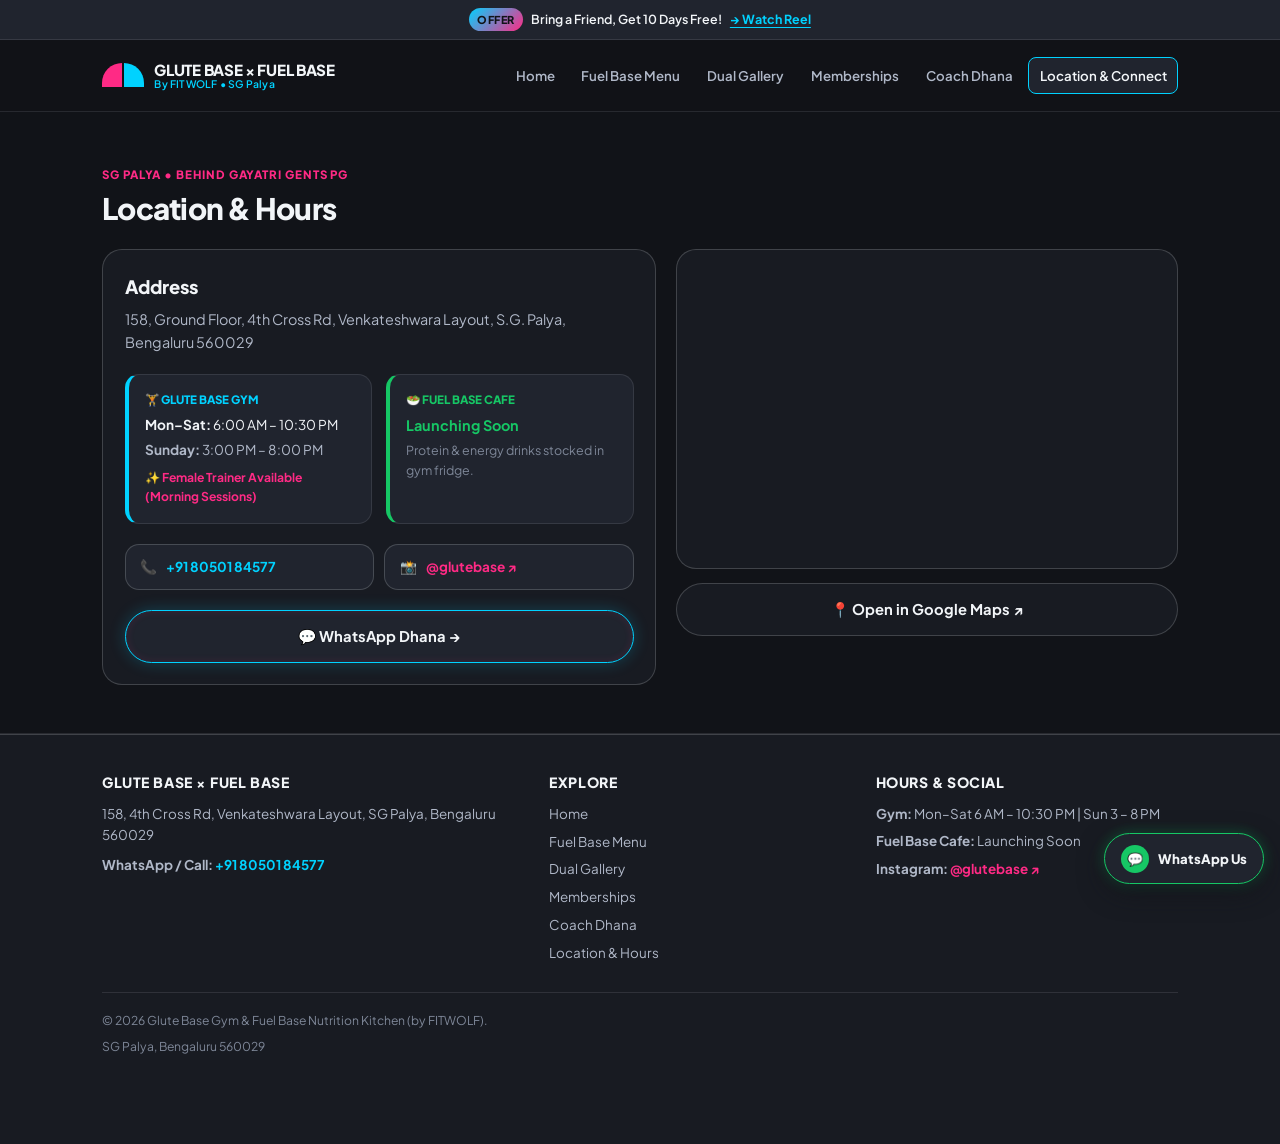
==== commit 66ee3a78: "feat: highlight 10 Days Free referral offer and Instagram Reel CTA across hello bar, notice board & " ====
--- a/contact.html
+++ b/contact.html
@@ -4,7 +4,72 @@
   <meta charset="UTF-8">
   <meta name="viewport" content="width=device-width, initial-scale=1.0">
   <title>Location &amp; Connect | Glute Base Gym SG Palya, Bengaluru</title>
-  <meta name="description" content="Visit Glute Base Gym at 158, 4th Cross Rd, SG Palya, Bengaluru 560029. View Google Maps, hours, Morning Female Trainer availability, Instagram @glutebase & WhatsApp.">
+  <meta name="description" content="Visit Glute Base Gym at 158, 4th Cross Rd, SG Palya, Bengaluru 560029. Check Google Maps, gym hours, Morning Female Trainer info, @glutebase &amp; WhatsApp.">
+  <meta name="robots" content="index, follow">
+  <meta name="theme-color" content="#111318">
+  <link rel="canonical" href="https://www.glutebase.in/contact.html">
+
+  <!-- Favicons & App Icons (Header Split-Semicircle Mark) -->
+  <link rel="icon" href="favicon.ico" sizes="48x48">
+  <link rel="icon" type="image/svg+xml" href="favicon.svg">
+  <link rel="icon" type="image/png" sizes="32x32" href="assets/icons/favicon-32x32.png">
+  <link rel="icon" type="image/png" sizes="16x16" href="assets/icons/favicon-16x16.png">
+  <link rel="apple-touch-icon" sizes="180x180" href="apple-touch-icon.png">
+  <link rel="manifest" href="site.webmanifest">
+
+  <!-- Open Graph & Twitter Share Metadata -->
+  <meta property="og:type" content="website">
+  <meta property="og:locale" content="en_IN">
+  <meta property="og:site_name" content="Glute Base Gym &amp; Fuel Base">
+  <meta property="og:title" content="Location &amp; Connect | Glute Base Gym SG Palya, Bengaluru">
+  <meta property="og:description" content="158, Ground Floor, 4th Cross Rd, SG Palya, Bengaluru 560029. Mon–Sat 6 AM – 10:30 PM | Sun 3 – 8 PM.">
+  <meta property="og:url" content="https://www.glutebase.in/contact.html">
+  <meta property="og:image" content="https://www.glutebase.in/assets/images/og-cover.jpg">
+  <meta property="og:image:type" content="image/jpeg">
+  <meta property="og:image:width" content="1200">
+  <meta property="og:image:height" content="630">
+  <meta property="og:image:alt" content="Glute Base Gym &amp; Fuel Base Nutrition Kitchen in SG Palya, Bengaluru">
+  <meta name="twitter:card" content="summary_large_image">
+  <meta name="twitter:title" content="Location &amp; Connect | Glute Base Gym SG Palya, Bengaluru">
+  <meta name="twitter:description" content="Directions, gym timings, Morning Female Trainer info &amp; WhatsApp for Glute Base Gym in SG Palya.">
+  <meta name="twitter:image" content="https://www.glutebase.in/assets/images/og-cover.jpg">
+
+  <script type="application/ld+json">
+    {
+      "@context": "https://schema.org",
+      "@type": "ExerciseGym",
+      "name": "Glute Base Gym & Fitness Centre",
+      "url": "https://www.glutebase.in/",
+      "image": "https://www.glutebase.in/assets/images/og-cover.jpg",
+      "telephone": "+91-80501-84577",
+      "address": {
+        "@type": "PostalAddress",
+        "streetAddress": "158, Ground Floor, 4th Cross Rd, Venkateshwara Layout, S.G. Palya",
+        "addressLocality": "Bengaluru",
+        "addressRegion": "Karnataka",
+        "postalCode": "560029",
+        "addressCountry": "IN"
+      },
+      "openingHoursSpecification": [
+        {
+          "@type": "OpeningHoursSpecification",
+          "dayOfWeek": ["Monday", "Tuesday", "Wednesday", "Thursday", "Friday", "Saturday"],
+          "opens": "06:00",
+          "closes": "22:30"
+        },
+        {
+          "@type": "OpeningHoursSpecification",
+          "dayOfWeek": "Sunday",
+          "opens": "15:00",
+          "closes": "20:00"
+        }
+      ],
+      "sameAs": [
+        "https://www.instagram.com/glutebase/"
+      ]
+    }
+  </script>
+
   <link rel="preconnect" href="https://fonts.googleapis.com">
   <link rel="preconnect" href="https://fonts.gstatic.com" crossorigin>
   <link href="https://fonts.googleapis.com/css2?family=JetBrains+Mono:wght@600;700&family=Plus+Jakarta+Sans:wght@400;500;600;700;800&display=swap" rel="stylesheet">
@@ -15,10 +80,10 @@
   <!-- TOP STACKING ORDER: 1. STICKY HELLO BAR + 2. MAIN HEADER -->
   <div class="top-stack-wrapper">
     <div class="hello-bar" role="region" aria-label="Latest Announcement Bar">
-      <a href="index.html#announcements" class="hello-bar-link">
-        <span class="hello-pill">Update</span>
-        <span class="hello-text">Morning Female Trainer Available | Fuel Base Launching Soon</span>
-        <span class="hello-cta">View Notice ↓</span>
+      <a href="https://www.instagram.com/reel/DetMd7CzhIp/" target="_blank" rel="noopener" class="hello-bar-link">
+        <span class="hello-pill">Offer</span>
+        <span class="hello-text">Bring a Friend, Get 10 Days Free!</span>
+        <span class="hello-cta">→ Watch Reel</span>
       </a>
     </div>
 
--- a/styles.css
+++ b/styles.css
@@ -1032,107 +1032,6 @@
 }
 
 /* ==========================================================================
-   8. ENTRY PORTALS (2 LARGE NAVIGATION CARDS)
-   ========================================================================== */
-.portals-grid {
-  display: grid;
-  grid-template-columns: 1fr;
-  gap: 1.25rem;
-}
-
-.portal-card {
-  border-radius: var(--radius-lg);
-  padding: 1.75rem 1.35rem;
-  display: flex;
-  flex-direction: column;
-  justify-content: space-between;
-  gap: 1.25rem;
-  transition: transform 0.25s ease, box-shadow 0.25s ease;
-}
-
-.portal-card:hover {
-  transform: translateY(-3px);
-}
-
-.portal-glute {
-  background-color: var(--charcoal-surface);
-  border: 1.5px solid var(--accent-blue);
-  box-shadow: 0 10px 30px rgba(0, 210, 255, 0.1);
-}
-
-.portal-fuel {
-  background-color: var(--offwhite-bg);
-  color: var(--text-dark-primary);
-  border: 1.5px solid var(--accent-green);
-  box-shadow: 0 10px 30px rgba(22, 199, 101, 0.14);
-}
-
-.portal-badge-row {
-  display: flex;
-  align-items: center;
-  justify-content: space-between;
-  gap: 0.5rem;
-}
-
-.portal-pill-glute {
-  font-size: 0.72rem;
-  font-weight: 800;
-  text-transform: uppercase;
-  padding: 0.25rem 0.65rem;
-  border-radius: var(--radius-pill);
-  background-color: var(--accent-pink-soft);
-  color: var(--accent-pink);
-}
-
-.portal-pill-fuel {
-  font-size: 0.72rem;
-  font-weight: 800;
-  text-transform: uppercase;
-  padding: 0.25rem 0.65rem;
-  border-radius: var(--radius-pill);
-  background-color: var(--accent-green-soft);
-  color: var(--accent-green-dark);
-}
-
-.portal-title {
-  font-size: 1.45rem;
-  font-weight: 800;
-  margin-bottom: 0.4rem;
-}
-
-.portal-desc {
-  font-size: 0.9rem;
-  color: var(--text-light-secondary);
-}
-
-.portal-fuel .portal-desc {
-  color: var(--text-dark-secondary);
-}
-
-.portal-chips {
-  display: flex;
-  flex-wrap: wrap;
-  gap: 0.45rem;
-  margin-top: 0.85rem;
-}
-
-.portal-chip {
-  font-size: 0.74rem;
-  font-weight: 700;
-  padding: 0.28rem 0.65rem;
-  border-radius: var(--radius-pill);
-  background-color: var(--charcoal-elevated);
-  border: 1px solid var(--charcoal-border);
-  color: var(--text-light-secondary);
-}
-
-.portal-fuel .portal-chip {
-  background-color: var(--offwhite-surface);
-  border-color: var(--offwhite-border-strong);
-  color: var(--text-dark-secondary);
-}
-
-/* ==========================================================================
    9. ABOUT US: OWNER / HEAD COACH DHANA
    ========================================================================== */
 .about-founder-grid {
@@ -1705,6 +1604,36 @@
   font-weight: 800;
   letter-spacing: 0.02em;
   color: var(--text-light-primary);
+}
+
+.referral-promo-banner {
+  margin-top: 1.25rem;
+  background: linear-gradient(135deg, rgba(255, 42, 133, 0.14) 0%, rgba(0, 210, 255, 0.12) 100%);
+  border: 1.5px solid var(--accent-pink);
+  border-radius: var(--radius-lg);
+  padding: 0.95rem 1.25rem;
+  display: flex;
+  flex-direction: column;
+  align-items: center;
+  justify-content: space-between;
+  gap: 0.75rem;
+  text-align: center;
+  box-shadow: 0 8px 26px rgba(255, 42, 133, 0.12);
+}
+
+.referral-promo-copy {
+  display: flex;
+  flex-direction: column;
+  align-items: center;
+  gap: 0.35rem;
+}
+
+.referral-reel-btn {
+  padding: 0.55rem 1.15rem;
+  min-height: 40px;
+  font-size: 0.85rem;
+  white-space: nowrap;
+  flex-shrink: 0;
 }
 
 .pricing-stack {
@@ -2382,7 +2311,6 @@
     font-size: 1.15rem;
   }
 
-  .portals-grid,
   .reviews-grid,
   .amenities-grid,
   .hours-dual-grid {
@@ -2425,6 +2353,17 @@
 
   .coach-story-card {
     padding: 2.15rem;
+  }
+
+  .referral-promo-banner {
+    flex-direction: row;
+    text-align: left;
+    padding: 1rem 1.5rem;
+  }
+
+  .referral-promo-copy {
+    flex-direction: row;
+    gap: 0.75rem;
   }
 }
 
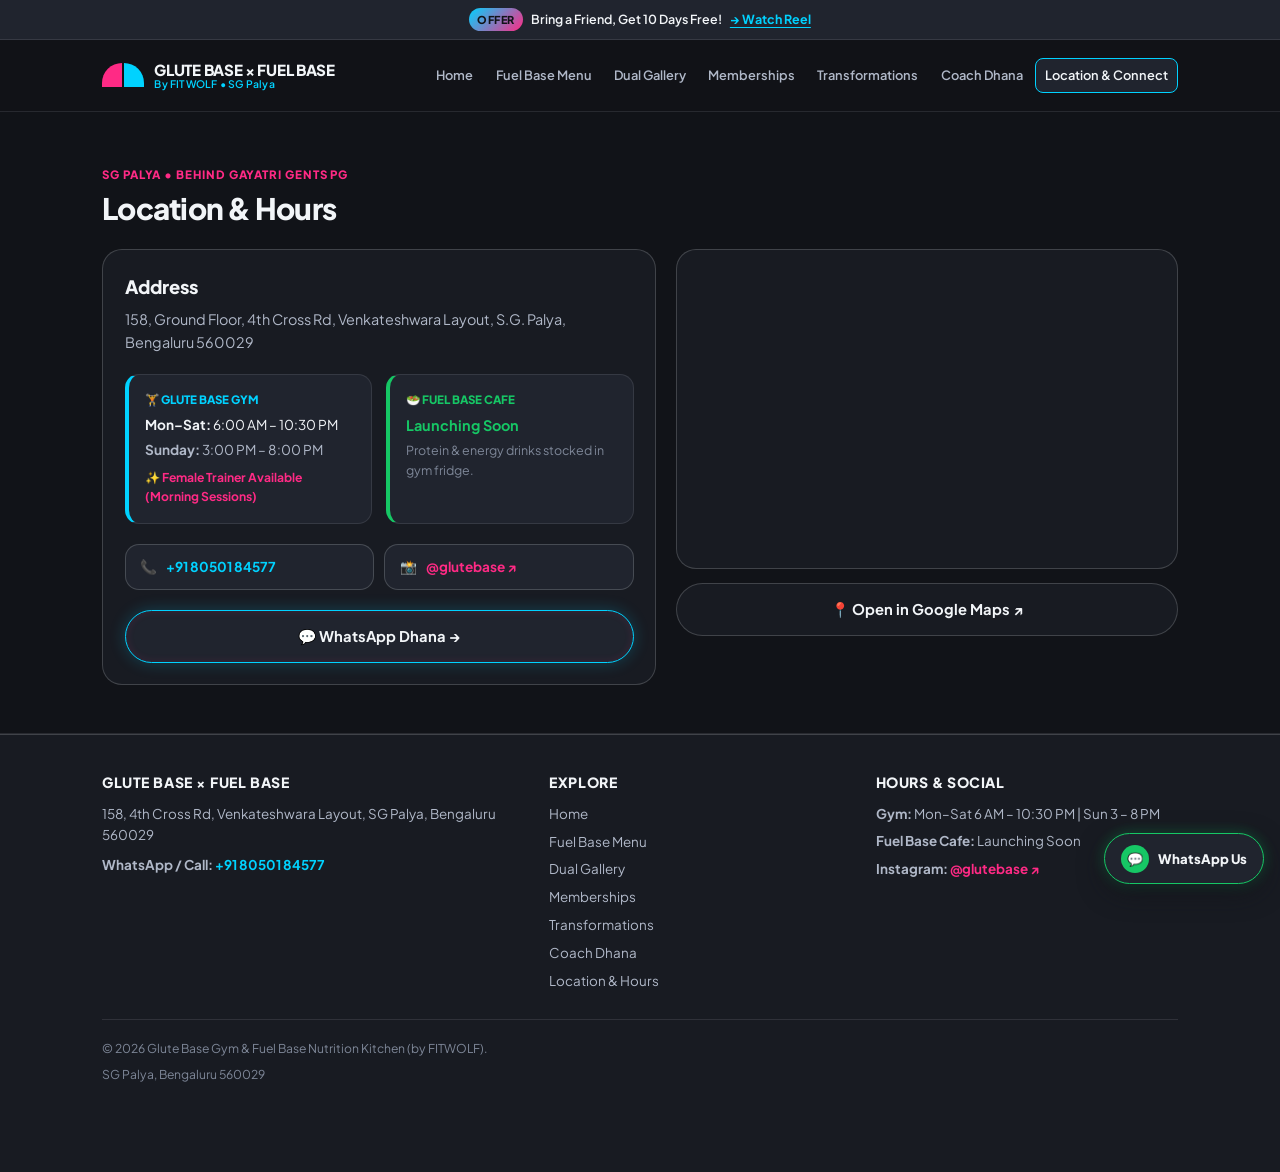
==== commit 54188c5f: "Add featured client transformation showcase and dedicated transformations gallery page" ====
--- a/contact.html
+++ b/contact.html
@@ -112,6 +112,7 @@
             <li><a href="menu.html" class="nav-link nav-link-fuel">Fuel Base Menu</a></li>
             <li><a href="gallery.html" class="nav-link">Dual Gallery</a></li>
             <li><a href="pricing.html" class="nav-link">Memberships</a></li>
+            <li><a href="transformations.html" class="nav-link">Transformations</a></li>
             <li><a href="dhana.html" class="nav-link">Coach Dhana</a></li>
             <li><a href="contact.html" class="nav-link active">Location &amp; Connect</a></li>
           </ul>
@@ -220,6 +221,7 @@
             <li><a href="menu.html">Fuel Base Menu</a></li>
             <li><a href="gallery.html">Dual Gallery</a></li>
             <li><a href="pricing.html">Memberships</a></li>
+            <li><a href="transformations.html">Transformations</a></li>
             <li><a href="dhana.html">Coach Dhana</a></li>
             <li><a href="contact.html">Location &amp; Hours</a></li>
           </ul>
--- a/styles.css
+++ b/styles.css
@@ -1972,8 +1972,65 @@
 }
 
 /* ==========================================================================
-   14C. TRANSFORMATION STORIES (4 CLEAN MOBILE-OPTIMIZED PLACEHOLDER CARDS)
+   14C. TRANSFORMATION SHOWCASE & GALLERY MASONRY (HOMEPAGE & TRANSFORMATIONS.HTML)
    ========================================================================== */
+.featured-transformation-wrap {
+  max-width: 680px;
+  margin: 0 auto;
+  display: flex;
+  flex-direction: column;
+  align-items: center;
+  gap: 1.25rem;
+}
+
+.featured-transformation-card {
+  width: 100%;
+  background-color: var(--charcoal-surface);
+  border: 1.5px solid var(--accent-blue);
+  border-radius: var(--radius-lg);
+  overflow: hidden;
+  box-shadow: 0 14px 36px rgba(0, 210, 255, 0.14);
+}
+
+.featured-transformation-media {
+  width: 100%;
+  background-color: var(--charcoal-elevated);
+}
+
+.featured-transformation-img {
+  width: 100%;
+  height: auto;
+  display: block;
+}
+
+.featured-transformation-bar {
+  padding: 0.9rem 1.15rem;
+  border-top: 1px solid var(--charcoal-border);
+  display: flex;
+  flex-wrap: wrap;
+  align-items: center;
+  justify-content: space-between;
+  gap: 0.5rem;
+}
+
+.featured-transformation-badge {
+  display: inline-flex;
+  align-items: center;
+  padding: 0.28rem 0.78rem;
+  border-radius: var(--radius-pill);
+  background-color: rgba(255, 42, 133, 0.16);
+  border: 1px solid rgba(255, 42, 133, 0.45);
+  color: var(--accent-pink);
+  font-size: 0.78rem;
+  font-weight: 800;
+}
+
+.featured-transformation-meta {
+  font-size: 0.86rem;
+  font-weight: 700;
+  color: var(--text-light-primary);
+}
+
 .transformations-grid {
   display: grid;
   grid-template-columns: repeat(2, minmax(0, 1fr));
@@ -1989,61 +2046,92 @@
   flex-direction: column;
 }
 
-.transformation-placeholder-frame {
-  aspect-ratio: 4 / 5;
-  background: linear-gradient(145deg, rgba(0, 210, 255, 0.1), rgba(255, 42, 133, 0.12));
-  border-bottom: 1px dashed var(--charcoal-border-strong);
-  display: flex;
-  flex-direction: column;
-  align-items: center;
-  justify-content: center;
-  padding: 0.85rem;
-  text-align: center;
-  gap: 0.5rem;
-}
-
-.transformation-icon-ring {
-  width: 44px;
-  height: 44px;
-  border-radius: 50%;
-  background-color: var(--charcoal-elevated);
-  border: 1px solid rgba(0, 210, 255, 0.35);
-  color: var(--accent-blue);
-  display: flex;
-  align-items: center;
-  justify-content: center;
-}
-
-.transformation-placeholder-tag {
-  font-family: var(--font-mono);
-  font-size: 0.66rem;
-  font-weight: 700;
-  line-height: 1.35;
-  color: var(--accent-blue);
-  background-color: rgba(17, 19, 24, 0.65);
-  border: 1px dashed rgba(0, 210, 255, 0.45);
-  border-radius: var(--radius-sm);
-  padding: 0.3rem 0.45rem;
-  word-break: break-word;
+.transformation-photo-img {
+  width: 100%;
+  height: auto;
+  display: block;
 }
 
 .transformation-caption-box {
-  padding: 0.75rem;
-  display: flex;
-  flex-direction: column;
-  gap: 0.2rem;
+  padding: 0.65rem 0.75rem;
+  border-top: 1px solid var(--charcoal-border);
+  display: flex;
+  flex-direction: column;
+  align-items: flex-start;
+  gap: 0.15rem;
 }
 
 .transformation-title {
-  font-size: 0.86rem;
+  font-size: 0.84rem;
   font-weight: 800;
   color: var(--text-light-primary);
 }
 
 .transformation-sub {
-  font-size: 0.75rem;
+  font-size: 0.74rem;
   color: var(--text-light-secondary);
   line-height: 1.4;
+}
+
+/* 2-Column Masonry Grid (transformations.html) */
+.transformations-masonry {
+  column-count: 2;
+  column-gap: 0.75rem;
+  max-width: 980px;
+  margin: 0 auto;
+}
+
+.transformation-masonry-card {
+  break-inside: avoid;
+  -webkit-column-break-inside: avoid;
+  display: flex;
+  flex-direction: column;
+  width: 100%;
+  margin-bottom: 0.75rem;
+  background-color: var(--charcoal-surface);
+  border: 1px solid var(--charcoal-border-strong);
+  border-radius: var(--radius-md);
+  overflow: hidden;
+  transition: transform 0.2s ease, border-color 0.2s ease;
+}
+
+.transformation-masonry-card:hover {
+  transform: translateY(-2px);
+  border-color: var(--accent-blue);
+}
+
+.transformation-masonry-card.is-hero-result {
+  border: 1.5px solid var(--accent-pink);
+  box-shadow: 0 10px 28px rgba(255, 42, 133, 0.15);
+}
+
+.transformation-masonry-img {
+  width: 100%;
+  height: auto;
+  display: block;
+}
+
+.transformation-masonry-caption {
+  padding: 0.55rem 0.75rem;
+  border-top: 1px solid var(--charcoal-border);
+  display: flex;
+  align-items: center;
+  justify-content: space-between;
+  gap: 0.35rem;
+  flex-wrap: wrap;
+}
+
+.transformation-metric {
+  font-family: var(--font-mono);
+  font-size: 0.72rem;
+  font-weight: 700;
+  color: var(--accent-blue);
+}
+
+.transformation-coach {
+  font-size: 0.72rem;
+  font-weight: 700;
+  color: var(--accent-pink);
 }
 
 /* ==========================================================================
@@ -2332,6 +2420,14 @@
     gap: 1rem;
   }
 
+  .transformations-masonry {
+    column-gap: 1.15rem;
+  }
+
+  .transformation-masonry-card {
+    margin-bottom: 1.15rem;
+  }
+
   .gallery-masonry-grid {
     grid-template-columns: repeat(3, minmax(0, 1fr));
     gap: 1rem;
@@ -2401,6 +2497,43 @@
     display: inline-block;
   }
 
+  .notice-board-grid {
+    grid-template-columns: 1.15fr 0.85fr;
+    align-items: start;
+  }
+
+  .prev-notice-card.is-hidden-mobile {
+    display: block;
+  }
+
+  .notice-accordion-btn {
+    display: none;
+  }
+
+  .about-founder-grid,
+  .coach-hero-grid {
+    grid-template-columns: 0.82fr 1.18fr;
+    gap: 2rem;
+  }
+
+  .transformations-grid {
+    grid-template-columns: repeat(4, minmax(0, 1fr));
+  }
+
+  .pricing-stack {
+    grid-template-columns: repeat(2, minmax(0, 1fr));
+  }
+
+  .contact-layout-grid {
+    grid-template-columns: 1.05fr 0.95fr;
+  }
+
+  .footer-grid {
+    grid-template-columns: 1.4fr 1fr 1fr;
+  }
+}
+
+@media (min-width: 1080px) {
   .hamburger-btn {
     display: none;
   }
@@ -2419,48 +2552,13 @@
   .nav-list {
     flex-direction: row;
     align-items: center;
-    gap: 0.25rem;
+    gap: 0.15rem;
   }
 
   .nav-link {
-    padding: 0.45rem 0.65rem;
-    font-size: 0.83rem;
+    padding: 0.42rem 0.56rem;
+    font-size: 0.8rem;
     white-space: nowrap;
     background: transparent;
   }
-
-  .notice-board-grid {
-    grid-template-columns: 1.15fr 0.85fr;
-    align-items: start;
-  }
-
-  .prev-notice-card.is-hidden-mobile {
-    display: block;
-  }
-
-  .notice-accordion-btn {
-    display: none;
-  }
-
-  .about-founder-grid,
-  .coach-hero-grid {
-    grid-template-columns: 0.82fr 1.18fr;
-    gap: 2rem;
-  }
-
-  .transformations-grid {
-    grid-template-columns: repeat(4, minmax(0, 1fr));
-  }
-
-  .pricing-stack {
-    grid-template-columns: repeat(2, minmax(0, 1fr));
-  }
-
-  .contact-layout-grid {
-    grid-template-columns: 1.05fr 0.95fr;
-  }
-
-  .footer-grid {
-    grid-template-columns: 1.4fr 1fr 1fr;
-  }
-}
+}
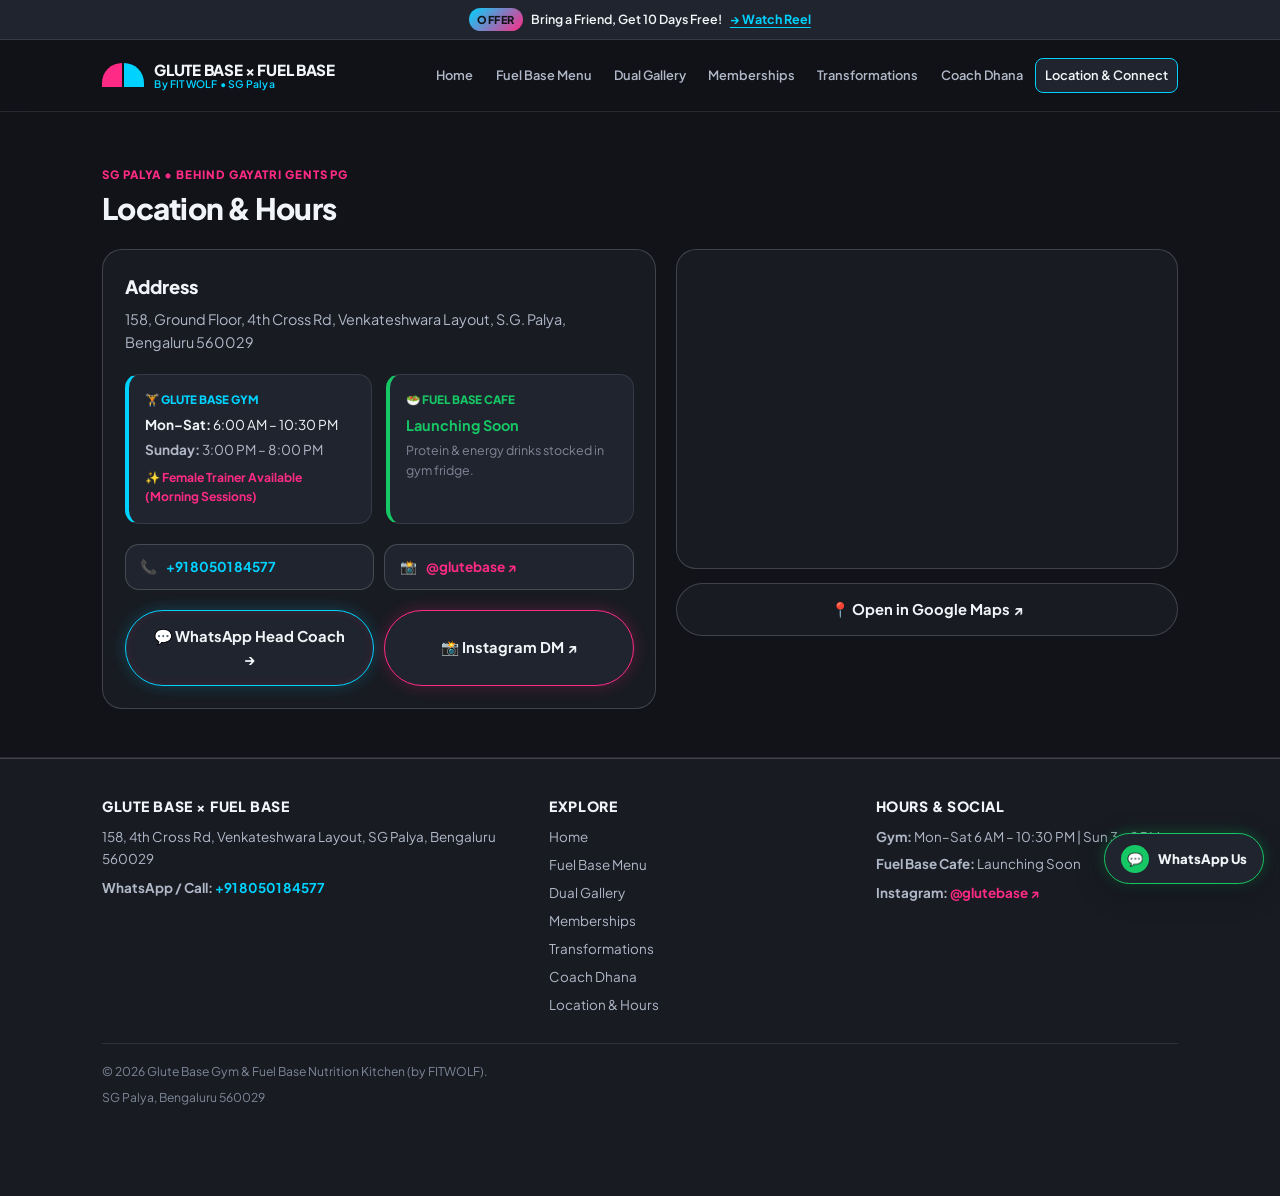
==== commit 65aedad8: "Add priority Personal Training package and dual WhatsApp / Instagram DM CTAs" ====
--- a/contact.html
+++ b/contact.html
@@ -171,10 +171,15 @@
               </a>
             </div>
 
-            <!-- Primary WhatsApp CTA -->
-            <a href="https://wa.me/918050184577?text=Hi%20Dhana%2C%20I%20want%20to%20visit%20Glute%20Base%20Gym." target="_blank" rel="noopener" class="btn btn-neon-glute" style="width: 100%;" id="contact-primary-whatsapp-cta">
-              💬 WhatsApp Dhana →
-            </a>
+            <!-- Primary Dual Connect CTAs (WhatsApp Head Coach & Instagram DM) -->
+            <div class="pt-cta-row">
+              <a href="https://wa.me/918050184577?text=Hi%20Dhana%2C%20I%20want%20to%20connect%20about%20Personal%20Training%20and%20Glute%20Base%20Gym." target="_blank" rel="noopener" class="btn btn-neon-glute" id="contact-primary-whatsapp-cta">
+                💬 WhatsApp Head Coach →
+              </a>
+              <a href="https://ig.me/m/glutebase" target="_blank" rel="noopener" class="btn btn-neon-pink" id="contact-instagram-dm-cta">
+                📸 Instagram DM ↗
+              </a>
+            </div>
           </div>
 
           <!-- Embedded Google Map -->
--- a/styles.css
+++ b/styles.css
@@ -1728,6 +1728,90 @@
   font-weight: 800;
 }
 
+/* ==========================================================================
+   13B. PRIORITY PERSONAL TRAINING CARD (INDEX, PRICING & DHANA)
+   ========================================================================== */
+.pt-priority-card {
+  background: linear-gradient(145deg, rgba(255, 42, 133, 0.11) 0%, rgba(17, 19, 24, 0.96) 45%, rgba(0, 210, 255, 0.11) 100%);
+  border: 1.5px solid var(--accent-pink);
+  border-radius: var(--radius-lg);
+  padding: 1.35rem;
+  display: flex;
+  flex-direction: column;
+  gap: 1.15rem;
+  box-shadow: 0 14px 36px rgba(255, 42, 133, 0.14);
+}
+
+.pt-card-top {
+  display: flex;
+  flex-direction: column;
+  align-items: flex-start;
+  justify-content: space-between;
+  gap: 0.85rem;
+  padding-bottom: 1rem;
+  border-bottom: 1px solid var(--charcoal-border);
+}
+
+.pt-price-badge {
+  display: inline-flex;
+  align-items: baseline;
+  gap: 0.45rem;
+  padding: 0.55rem 0.95rem;
+  border-radius: var(--radius-md);
+  background-color: var(--charcoal-elevated);
+  border: 1.5px solid var(--accent-blue);
+  box-shadow: 0 0 18px rgba(0, 210, 255, 0.16);
+}
+
+.pt-price-num {
+  font-family: var(--font-mono);
+  font-size: 1.55rem;
+  font-weight: 800;
+  color: var(--accent-blue);
+  line-height: 1;
+}
+
+.pt-price-sessions {
+  font-size: 0.84rem;
+  font-weight: 700;
+  color: var(--text-light-primary);
+}
+
+.pt-services-grid {
+  display: grid;
+  grid-template-columns: 1fr;
+  gap: 0.55rem;
+}
+
+.pt-service-pill {
+  display: flex;
+  align-items: center;
+  gap: 0.55rem;
+  padding: 0.62rem 0.85rem;
+  border-radius: var(--radius-sm);
+  background-color: var(--charcoal-surface);
+  border: 1px solid var(--charcoal-border-strong);
+  font-size: 0.86rem;
+  font-weight: 600;
+  color: var(--text-light-primary);
+}
+
+.pt-service-pill.is-glute-goal {
+  border-color: var(--accent-pink);
+  background: linear-gradient(135deg, rgba(255, 42, 133, 0.16), rgba(0, 210, 255, 0.08));
+  font-weight: 700;
+}
+
+.pt-cta-row {
+  display: flex;
+  flex-direction: column;
+  gap: 0.65rem;
+}
+
+.pt-cta-row .btn {
+  width: 100%;
+}
+
 /* Gym Amenities List */
 .amenities-grid {
   display: grid;
@@ -2461,6 +2545,33 @@
     flex-direction: row;
     gap: 0.75rem;
   }
+
+  .pt-priority-card {
+    padding: 1.85rem;
+  }
+
+  .pt-card-top {
+    flex-direction: row;
+    align-items: center;
+  }
+
+  .pt-services-grid {
+    grid-template-columns: repeat(2, minmax(0, 1fr));
+  }
+
+  .pt-service-pill.is-glute-goal {
+    grid-column: 1 / -1;
+  }
+
+  .pt-cta-row {
+    flex-direction: row;
+    flex-wrap: wrap;
+  }
+
+  .pt-cta-row .btn {
+    width: auto;
+    flex: 1 1 220px;
+  }
 }
 
 @media (min-width: 768px) {
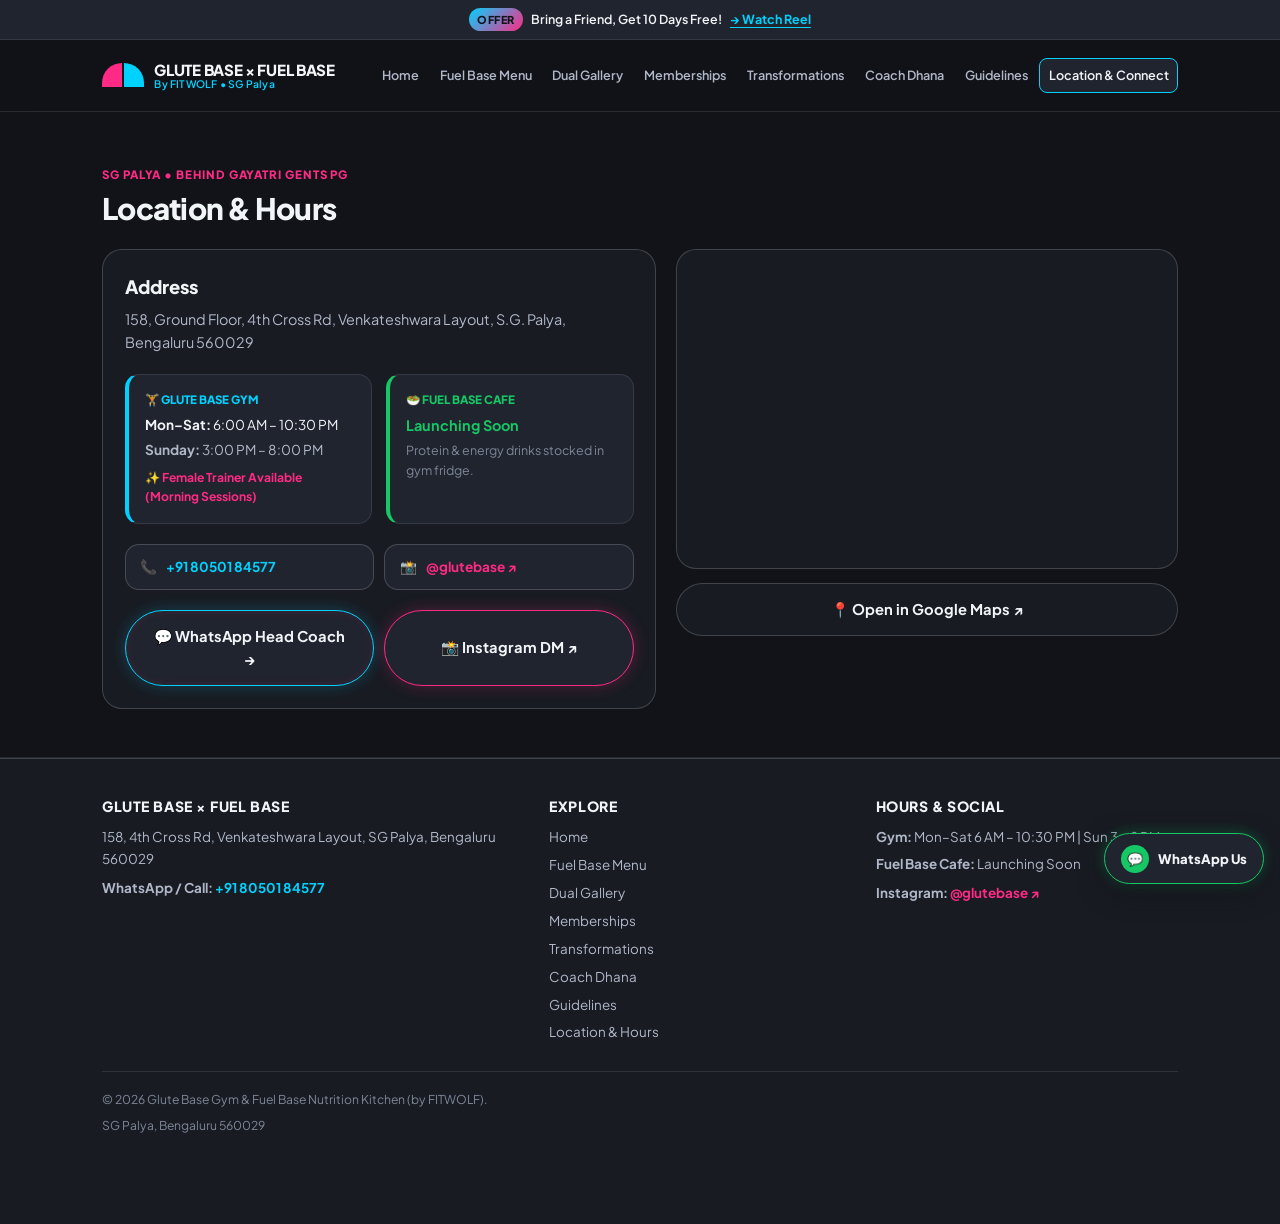
==== commit 8a8f7d28: "Add gym guidelines page, member notice asset, and floating modal on homepage" ====
--- a/contact.html
+++ b/contact.html
@@ -114,6 +114,7 @@
             <li><a href="pricing.html" class="nav-link">Memberships</a></li>
             <li><a href="transformations.html" class="nav-link">Transformations</a></li>
             <li><a href="dhana.html" class="nav-link">Coach Dhana</a></li>
+            <li><a href="guidelines.html" class="nav-link">Guidelines</a></li>
             <li><a href="contact.html" class="nav-link active">Location &amp; Connect</a></li>
           </ul>
         </nav>
@@ -228,6 +229,7 @@
             <li><a href="pricing.html">Memberships</a></li>
             <li><a href="transformations.html">Transformations</a></li>
             <li><a href="dhana.html">Coach Dhana</a></li>
+            <li><a href="guidelines.html">Guidelines</a></li>
             <li><a href="contact.html">Location &amp; Hours</a></li>
           </ul>
         </div>
--- a/styles.css
+++ b/styles.css
@@ -2446,6 +2446,419 @@
 }
 
 /* ==========================================================================
+   15B. GYM GUIDELINES PAGE & FLOATING MEMBER NOTICE MODAL
+   ========================================================================== */
+.notice-float {
+  position: fixed;
+  left: max(16px, env(safe-area-inset-left));
+  bottom: max(16px, env(safe-area-inset-bottom));
+  z-index: 1000;
+  display: inline-flex;
+  align-items: center;
+  gap: 0.5rem;
+  background-color: var(--charcoal-elevated);
+  color: var(--text-light-primary);
+  border: 1.5px solid var(--accent-pink);
+  box-shadow: 0 8px 26px rgba(17, 19, 24, 0.68), 0 0 14px rgba(255, 42, 133, 0.32);
+  padding: 0.65rem 1rem;
+  border-radius: var(--radius-pill);
+  font-family: inherit;
+  font-size: 0.82rem;
+  font-weight: 800;
+  cursor: pointer;
+  transition: transform 0.2s ease, box-shadow 0.2s ease;
+}
+
+.notice-float:hover {
+  transform: translateY(-2px);
+  box-shadow: 0 12px 30px rgba(17, 19, 24, 0.82), 0 0 20px rgba(255, 42, 133, 0.48);
+}
+
+.notice-icon-circle {
+  width: 28px;
+  height: 28px;
+  border-radius: 50%;
+  background-color: var(--accent-pink);
+  color: var(--charcoal-bg);
+  display: flex;
+  align-items: center;
+  justify-content: center;
+  flex-shrink: 0;
+}
+
+@media (max-width: 390px) {
+  .notice-float,
+  .whatsapp-float {
+    padding: 0.55rem 0.78rem;
+    font-size: 0.76rem;
+    gap: 0.4rem;
+  }
+
+  .notice-icon-circle,
+  .wa-icon-circle {
+    width: 24px;
+    height: 24px;
+  }
+}
+
+/* Member Notice Modal Card (Dark Charcoal Theme + Pink/Blue Accents) */
+.notice-modal-card {
+  position: relative;
+  background-color: var(--charcoal-surface);
+  color: var(--text-light-primary);
+  border: 1.5px solid var(--accent-pink);
+  border-radius: var(--radius-lg);
+  max-width: 520px;
+  width: 100%;
+  max-height: min(88vh, 800px);
+  overflow-y: auto;
+  scrollbar-width: thin;
+  scrollbar-color: rgba(255, 42, 133, 0.45) transparent;
+  padding: 1.25rem 1.1rem 1.25rem;
+  text-align: left;
+  box-shadow: 0 24px 60px rgba(17, 19, 24, 0.82), 0 0 28px rgba(255, 42, 133, 0.24);
+}
+
+.notice-modal-card::-webkit-scrollbar {
+  width: 5px;
+}
+
+.notice-modal-card::-webkit-scrollbar-track {
+  background: transparent;
+}
+
+.notice-modal-card::-webkit-scrollbar-thumb {
+  background-color: rgba(255, 42, 133, 0.45);
+  border-radius: 9999px;
+}
+
+.notice-modal-close {
+  position: sticky;
+  top: 0;
+  float: right;
+  width: 34px;
+  height: 34px;
+  border-radius: 50%;
+  border: 1px solid var(--charcoal-border-strong);
+  background-color: var(--charcoal-elevated);
+  color: var(--text-light-primary);
+  font-size: 1.2rem;
+  line-height: 1;
+  font-weight: 700;
+  cursor: pointer;
+  display: inline-flex;
+  align-items: center;
+  justify-content: center;
+  transition: border-color 0.2s ease, color 0.2s ease;
+}
+
+.notice-modal-close:hover {
+  border-color: var(--accent-pink);
+  color: var(--accent-pink);
+}
+
+.notice-modal-header {
+  text-align: center;
+  margin-bottom: 1rem;
+  padding-top: 0.25rem;
+}
+
+.notice-warning-mark {
+  width: 42px;
+  height: 42px;
+  margin: 0 auto 0.55rem;
+  border-radius: 12px;
+  background-color: var(--accent-pink-soft);
+  border: 1px solid rgba(255, 42, 133, 0.45);
+  color: var(--accent-pink);
+  display: flex;
+  align-items: center;
+  justify-content: center;
+}
+
+.notice-modal-title {
+  font-size: 1.35rem;
+  font-weight: 800;
+  letter-spacing: 0.02em;
+  line-height: 1.18;
+  margin-bottom: 0.4rem;
+}
+
+.notice-member-pill {
+  display: inline-block;
+  padding: 0.26rem 0.8rem;
+  border-radius: var(--radius-pill);
+  background: var(--grad-glute);
+  color: var(--charcoal-bg);
+  font-size: 0.72rem;
+  font-weight: 800;
+  letter-spacing: 0.06em;
+  text-transform: uppercase;
+  margin-bottom: 0.45rem;
+}
+
+.notice-lead-note {
+  font-size: 0.84rem;
+  font-weight: 600;
+  color: var(--text-light-secondary);
+}
+
+.notice-statement-banner {
+  background-color: var(--charcoal-elevated);
+  border: 1px solid rgba(0, 210, 255, 0.35);
+  border-radius: var(--radius-md);
+  padding: 0.75rem 0.9rem;
+  text-align: center;
+  font-size: 0.88rem;
+  font-weight: 700;
+  color: var(--text-light-primary);
+  margin-bottom: 0.9rem;
+}
+
+.notice-rules-compact {
+  display: flex;
+  flex-direction: column;
+  gap: 0.6rem;
+  margin-bottom: 0.95rem;
+}
+
+.notice-rule-row {
+  display: flex;
+  align-items: flex-start;
+  gap: 0.7rem;
+  background-color: var(--charcoal-bg);
+  border: 1px solid var(--charcoal-border);
+  border-radius: var(--radius-md);
+  padding: 0.7rem 0.8rem;
+}
+
+.notice-rule-icon {
+  width: 34px;
+  height: 34px;
+  border-radius: 50%;
+  background-color: var(--accent-blue-soft);
+  border: 1px solid rgba(0, 210, 255, 0.35);
+  color: var(--accent-blue);
+  display: flex;
+  align-items: center;
+  justify-content: center;
+  flex-shrink: 0;
+  margin-top: 0.1rem;
+}
+
+.notice-rule-heading {
+  font-size: 0.88rem;
+  font-weight: 800;
+  color: var(--text-light-primary);
+  margin-bottom: 0.12rem;
+}
+
+.notice-rule-desc {
+  font-size: 0.8rem;
+  line-height: 1.45;
+  color: var(--text-light-secondary);
+}
+
+.notice-strict-box {
+  background: linear-gradient(145deg, rgba(255, 42, 133, 0.12), rgba(24, 27, 34, 0.96));
+  border: 1px solid rgba(255, 42, 133, 0.48);
+  border-radius: var(--radius-md);
+  padding: 0.85rem 0.95rem;
+  margin-bottom: 0.9rem;
+}
+
+.notice-strict-heading {
+  display: inline-block;
+  font-size: 0.76rem;
+  font-weight: 800;
+  text-transform: uppercase;
+  letter-spacing: 0.06em;
+  color: var(--accent-pink);
+  margin-bottom: 0.45rem;
+}
+
+.notice-strict-list {
+  display: flex;
+  flex-direction: column;
+  gap: 0.35rem;
+  font-size: 0.8rem;
+  color: var(--text-light-primary);
+}
+
+.notice-strict-list li {
+  display: flex;
+  align-items: flex-start;
+  gap: 0.45rem;
+  line-height: 1.42;
+}
+
+.notice-bullet-dot {
+  color: var(--accent-pink);
+  font-weight: 800;
+  flex-shrink: 0;
+}
+
+.notice-pledge-banner {
+  background-color: var(--charcoal-elevated);
+  border: 1px solid var(--charcoal-border-strong);
+  border-radius: var(--radius-md);
+  padding: 0.75rem 0.85rem;
+  text-align: center;
+  margin-bottom: 0.95rem;
+}
+
+.notice-pledge-main {
+  font-size: 0.86rem;
+  font-weight: 800;
+  color: var(--accent-blue);
+  margin-bottom: 0.2rem;
+}
+
+.notice-pledge-sub {
+  font-size: 0.78rem;
+  color: var(--text-light-secondary);
+}
+
+.notice-modal-actions {
+  display: flex;
+  flex-direction: column;
+  gap: 0.55rem;
+}
+
+.notice-modal-actions .btn {
+  width: 100%;
+}
+
+/* Guidelines Page (guidelines.html) */
+.guidelines-wrap {
+  max-width: 780px;
+  margin: 0 auto;
+  display: flex;
+  flex-direction: column;
+  gap: 1.25rem;
+}
+
+.guidelines-hero-card {
+  background: linear-gradient(155deg, rgba(255, 42, 133, 0.1), rgba(24, 27, 34, 0.98) 45%, rgba(0, 210, 255, 0.08));
+  border: 1.5px solid var(--accent-pink);
+  border-radius: var(--radius-lg);
+  padding: 1.65rem 1.25rem;
+  text-align: center;
+}
+
+.guidelines-rules-grid {
+  display: flex;
+  flex-direction: column;
+  gap: 0.85rem;
+}
+
+.guideline-rule-card {
+  background-color: var(--charcoal-surface);
+  border: 1px solid var(--charcoal-border-strong);
+  border-radius: var(--radius-md);
+  padding: 1.1rem 1.05rem;
+  display: flex;
+  align-items: flex-start;
+  gap: 0.9rem;
+}
+
+.guideline-rule-icon {
+  width: 44px;
+  height: 44px;
+  border-radius: 50%;
+  background-color: var(--accent-blue-soft);
+  border: 1.5px solid rgba(0, 210, 255, 0.45);
+  color: var(--accent-blue);
+  display: flex;
+  align-items: center;
+  justify-content: center;
+  flex-shrink: 0;
+}
+
+.guideline-rule-title {
+  font-size: 1.02rem;
+  font-weight: 800;
+  color: var(--text-light-primary);
+  margin-bottom: 0.25rem;
+}
+
+.guideline-rule-text {
+  font-size: 0.88rem;
+  line-height: 1.55;
+  color: var(--text-light-secondary);
+}
+
+.guidelines-action-card {
+  background: linear-gradient(145deg, rgba(255, 42, 133, 0.14), rgba(24, 27, 34, 0.98));
+  border: 1.5px solid rgba(255, 42, 133, 0.6);
+  border-radius: var(--radius-lg);
+  padding: 1.35rem 1.2rem;
+}
+
+.guidelines-action-badge {
+  display: inline-block;
+  padding: 0.28rem 0.8rem;
+  border-radius: var(--radius-pill);
+  background-color: var(--accent-pink);
+  color: var(--charcoal-bg);
+  font-size: 0.76rem;
+  font-weight: 800;
+  letter-spacing: 0.06em;
+  text-transform: uppercase;
+  margin-bottom: 0.85rem;
+}
+
+.guidelines-action-list {
+  display: flex;
+  flex-direction: column;
+  gap: 0.6rem;
+  font-size: 0.92rem;
+  color: var(--text-light-primary);
+}
+
+.guidelines-action-list li {
+  display: flex;
+  align-items: flex-start;
+  gap: 0.55rem;
+  line-height: 1.5;
+}
+
+.guidelines-pledge-card {
+  background-color: var(--charcoal-surface);
+  border: 1px solid var(--charcoal-border-strong);
+  border-radius: var(--radius-lg);
+  padding: 1.35rem 1.2rem;
+  text-align: center;
+  display: flex;
+  flex-direction: column;
+  gap: 0.85rem;
+}
+
+.guidelines-pledge-highlight {
+  background: linear-gradient(135deg, rgba(0, 210, 255, 0.12), rgba(255, 42, 133, 0.12));
+  border: 1px solid rgba(0, 210, 255, 0.35);
+  border-radius: var(--radius-md);
+  padding: 0.95rem 1rem;
+}
+
+.guidelines-poster-card {
+  background-color: var(--charcoal-surface);
+  border: 1px solid var(--charcoal-border-strong);
+  border-radius: var(--radius-lg);
+  padding: 1.15rem;
+  text-align: center;
+}
+
+.guidelines-poster-img {
+  width: 100%;
+  max-width: 440px;
+  height: auto;
+  margin: 0.75rem auto 0;
+  border-radius: var(--radius-md);
+  border: 1px solid var(--charcoal-border-strong);
+}
+
+/* ==========================================================================
    16. RESPONSIVE BREAKPOINTS (SCALING UP FROM MOBILE-FIRST)
    ========================================================================== */
 @media (min-width: 640px) {
@@ -2663,13 +3076,24 @@
   .nav-list {
     flex-direction: row;
     align-items: center;
-    gap: 0.15rem;
+    gap: 0.08rem;
   }
 
   .nav-link {
-    padding: 0.42rem 0.56rem;
-    font-size: 0.8rem;
+    padding: 0.38rem 0.44rem;
+    font-size: 0.76rem;
     white-space: nowrap;
     background: transparent;
   }
 }
+
+@media (min-width: 1200px) {
+  .nav-list {
+    gap: 0.14rem;
+  }
+
+  .nav-link {
+    padding: 0.42rem 0.52rem;
+    font-size: 0.79rem;
+  }
+}
